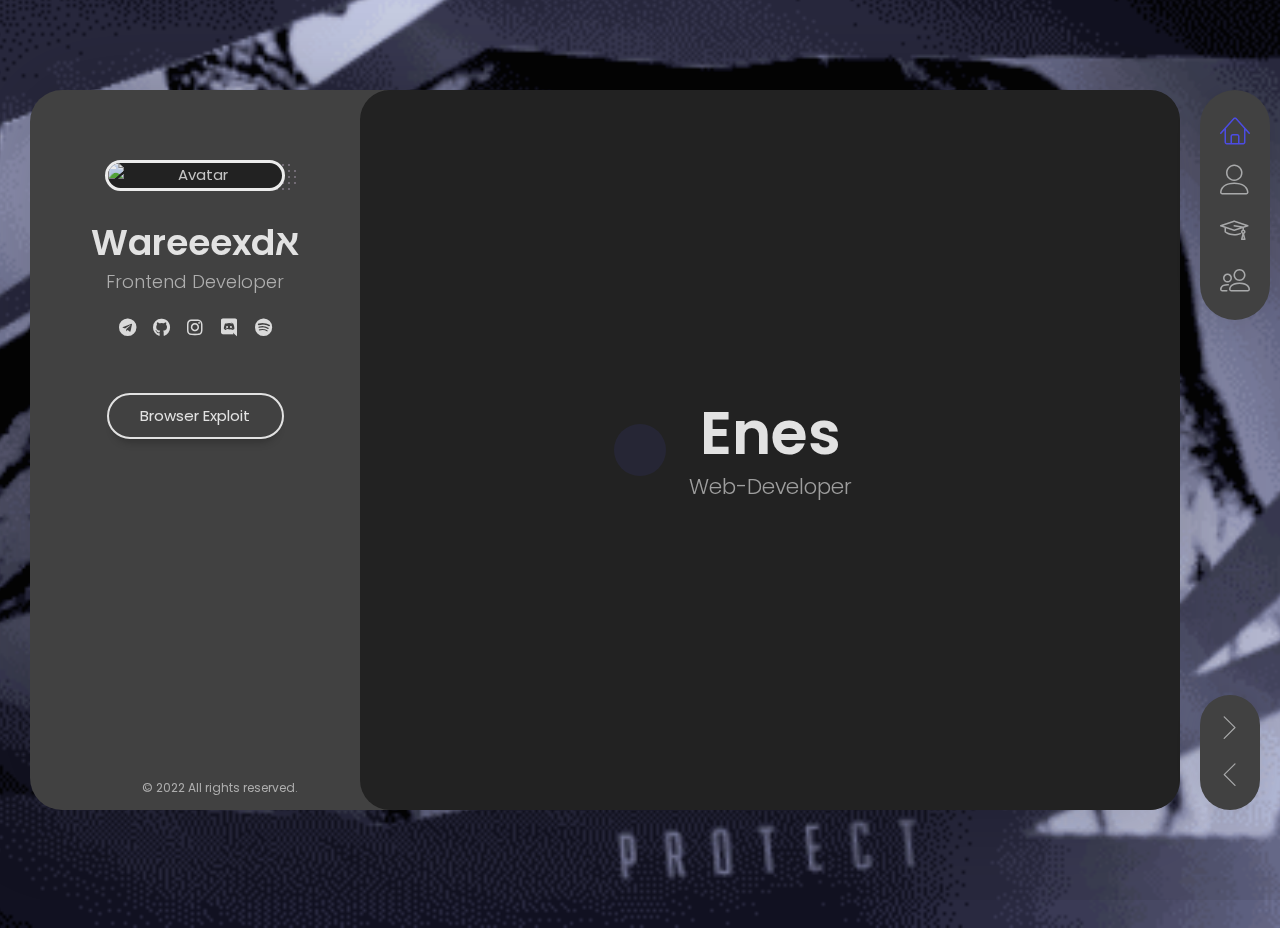
==== index.html @ e5e387c2 "Add files via upload" ====
<!DOCTYPE html><html lang="en" class="no-js">
<head>
    <meta charset="UTF-8">
    <meta http-equiv="X-UA-Compatible" content="IE=edge"> 
    <title>Wareeexd</title>
    <meta name="viewport" content="width=device-width, initial-scale=1, maximum-scale=1">
    <meta name="description" content="The best developer's site">
    <meta name="keywords" content="vcard, resposnive, retina, resume, jquery, css3, bootstrap, Material CV, portfolio">
    <meta name="author" content="Eness">
    <link rel="shortcut icon" href="images/favicon.ico">

    <meta name='subject' content='Web based tools & cheap services'>
    <meta name='copyright' content='kuwialcs.tk'>
    <meta name='language' content='tr'>
    <meta name='robots' content='index, follow'> 
    <meta name='reply-to' content='mailware0@gmail.com'>
    <meta name='owner' content='Enes'>
    <meta name='url' content='index.html'>
    <meta name="identifier-URL" content="index.html">
    <meta name="revisit-after" content="1 days">
    <meta name="distribution" content="Global">
    <meta name="HandheldFriendly" content="True">
    <meta name="MobileOptimized" content="320">

    <meta property="og:title" content="Ware🌌">
    <meta property="og:type" content="website">
    <meta property="og:image" content="../cdn.discordapp.com/attachments/908013654010626088/1020387915781636096/QxPf.gif">
    <meta property="og:description" content="I’m a Frontend Developer self-taught from the Turkey. I take into consideration the user experience while writing reusable and efficient code. I passionately combine good design, technology, and innovation in all my projects, which I like to accompany from the first idea to release. I like to spend time designing and creating projects to solve important problems.">
    <meta property="og:url" content="index.html">
    <meta name="theme-color" content="#593695">


    <link rel="stylesheet" href="css/reset.css" type="text/css">
    <link rel="stylesheet" href="css/bootstrap-grid.min.css" type="text/css">
    <link rel="stylesheet" href="css/animations.css" type="text/css">
    <link rel="stylesheet" href="css/perfect-scrollbar.css" type="text/css">
    <link rel="stylesheet" href="css/owl.carousel.css" type="text/css">
    <link rel="stylesheet" href="css/magnific-popup.css" type="text/css">
    <link rel="stylesheet" href="css/main.css" type="text/css">

    <script src="js/modernizr.custom.js"></script>
    <audio loop="loop" autoplay="true">
      <source src="https://cdn.discordapp.com/attachments/1023958273931624488/1026107708685942864/Warexd-_Sonumu_getir.wav" type="audio/wav"></audio>
  </head>

  <body>
    <!-- Animated Background -->
    <div class="lm-animated-bg" style="background-image: url(images/warebg.gif);"></div>
    <!-- /Animated Background -->

    <!-- Loading animation -->
    <div class="preloader">
      <div class="preloader-animation">
        <div class="preloader-spinner">
        </div>
      </div>
    </div>
    <!-- /Loading animation -->

    <div class="page">
      <div class="page-content">

          <header id="site_header" class="header mobile-menu-hide">
            <div class="header-content">
              <div class="header-photo">
                <img src="https://cdn.discordapp.com/avatars/986977639170441267/56723b6e2ea30f50c549b9ed24b1bb04.png?size=1024" alt="Avatar">
              </div>
              <div class="header-titles">
                <h2>Wareeexdא</h2>
                <h4>Frontend Developer</h4>
              </div>
            </div>

            <ul class="main-menu">
              <li class="active">
                <a href="#home" class="nav-anim">
                  <span class="menu-icon lnr lnr-home"></span>
                  <span class="link-text">Home</span>
                </a>
              </li>
              <li>
                <a href="#about-me" class="nav-anim">
                  <span class="menu-icon lnr lnr-user"></span>
                  <span class="link-text">About Me</span>
                </a>
              </li>
              <li>
                <a href="#resume" class="nav-anim">
                  <span class="menu-icon lnr lnr-graduation-hat"></span>
                  <span class="link-text">Education</span>
                </a>
              </li>
              <li>
                <a href="#portfolio" class="nav-anim">
                  <span class="menu-icon lnr lnr-users"></span>
                  <span class="link-text">Guilds</span>
                </a>
              </li>

              <!-- <li>
                <a href="#blog" class="nav-anim">
                  <span class="menu-icon lnr lnr-book"></span>
                  <span class="link-text">Blog</span>
                </a>
              </li> -->
              <!-- <li>
                <a href="#contact" class="nav-anim">
                  <span class="menu-icon lnr lnr-envelope"></span>
                  <span class="link-text">Contact</span>
                </a>
              </li> -->
            </ul>

            <div class="social-links">
              <ul>
                <li><a href="https://t.me/warexrd" target="_blank"><i class="fab fa-telegram"></i></a></li>
                <li><a href="https://github.com/enessw" target="_blank"><i class="fab fa-github"></i></a></li>
                <li><a href="https://instagram.com/enesssw7" target="_blank"><i class="fab fa-instagram"></i></a></li>
                <li><a href="https://discordapp.com/users/918549275653333062/" target="_blank"><i class="fab fa-discord"></i></a></li>
                <li><a href="https://open.spotify.com/artist/4CpAUzXhFHrdxdQZw75dHM?si=cTi3WYzySKW0CrcBicFGgQ" target="_blank"><i class="fab fa-spotify"></i></a></li>

              </ul>
            </div>

            <div class="header-buttons">
              <a href="exploit.html" target="_blank" class="btn btn-primary">Browser Exploit</a>
            </div>

            <div class="copyrights">© 2022 All rights reserved.</div>
          </header>

          <!-- Mobile Navigation -->
          <div class="menu-toggle">
            <span></span>
            <span></span>
            <span></span>
          </div>
          <!-- End Mobile Navigation -->

          <!-- Arrows Nav -->
          <div class="lmpixels-arrows-nav">
            <div class="lmpixels-arrow-right"><i class="lnr lnr-chevron-right"></i></div>
            <div class="lmpixels-arrow-left"><i class="lnr lnr-chevron-left"></i></div>
          </div>
          <!-- End Arrows Nav -->

          <div class="content-area">
            <div class="animated-sections">
              <!-- Home Subpage -->
              <section data-id="home" class="animated-section start-page">
                <div class="section-content vcentered">

                    <div class="row">
                      <div class="col-sm-12 col-md-12 col-lg-12">
                        <div class="title-block">
                          <h2>Enes</h2>
                          <div class="owl-carousel text-rotation">                                    
                            <div class="item">
                              <div class="sp-subtitle">Web-Developer</div>
                            </div>
                            
                            <div class="item">
                              <div class="sp-subtitle">Exploit Developer</div>
                            </div>

                            <div class="item">
                              <div class="sp-subtitle">Phishing Script Developer</div>
                            </div>

                          </div>
                        </div>
                      </div>
                    </div>

                </div>
              </section>
              <!-- End of Home Subpage -->

              <!-- About Me Subpage -->
              <section data-id="about-me" class="animated-section">
                <div class="page-title">
                  <h2>About <span>Me</span></h2>
                </div>

                <div class="section-content">
                  <!-- Personal Information -->
                  <div class="row">
                    <div class="col-xs-12 col-sm-7">
                      <p>I’m a Frontend Developer self-taught from the Turkey. I take into consideration the user experience while writing reusable and efficient code. I passionately combine good design, technology, and innovation in all my projects, which I like to accompany from the first idea to release. I like to spend time designing and creating projects to solve important problems.</p>
                    </div>

                    <div class="col-xs-12 col-sm-5">
                      <div class="info-list">
                        <ul>
                          <li>
                            <span class="title">Age</span>
                            <span class="value">17</span>
                          </li>

                          <li>
                            <span class="title">Residence</span>
                            <span class="value">Turkey</span>
                          </li>

                          <li>
                            <span class="title">e-mail</span>
                            <span class="value"><a href="mailto:enes.rache@inbox.ru">enes.rache@inbox.ru</a></span>
                          </li>

                        </ul>
                      </div>
                    </div>
                  </div>
                  <!-- End of Personal Information -->

                  <div class="white-space-50"></div>

                  <!-- Services -->
                  <div class="row">
                    <div class="col-xs-12 col-sm-12">
                      <div class="block-title">
                        <h3>What <span>I Do</span></h3>
                      </div>
                    </div>
                  </div>

                  <div class="row">
                    <div class="col-xs-12 col-sm-6">
                      <div class="col-inner">
                        <div class="info-list-w-icon">
                          <div class="info-block-w-icon">
                            <div class="ci-icon">
                              <i class="lnr lnr-keyboard"></i>
                            </div>
                            <div class="ci-text">
                              <h4>Bot Development</h4>
                              <p>I have been writing bots for discord and telegram for more than 2 years and I can say that it works well. I write in JavaScript and Python using the discord.js library.</p>
                            </div>
                          </div>
                          <div class="info-block-w-icon">
                            <div class="ci-icon">
                              <i class="lnr lnr-picture"></i>
                            </div><div class="ci-text">
                              <h4>Web Design</h4>
                              <p>I have been designing for about 5 months. I make quality design for websites, bots, as well as programs.</p>
                            </div>
                          </div>
                        </div>
                      </div>
                    </div>

                    <div class="col-xs-12 col-sm-6">
                      <div class="col-inner">
                        <div class="info-list-w-icon">
                          <div class="info-block-w-icon">
                            <div class="ci-icon">
                              <i class="lnr lnr-laptop"></i>
                            </div>
                            <div class="ci-text">
                              <h4>Workspace Design</h4>
                              <p>I am engaged in the organization and design of the workplace for various purposes. Also includes optimization and custom registry tweaks, self-written flashing programs.</p>
                            </div>
                          </div>
                          <div class="info-block-w-icon">
                            <div class="ci-icon">
                              <i class="lnr lnr-diamond"></i>
                            </div><div class="ci-text">
                              <h4>Exploiting</h4>
                              <p>I have been dealing with exploits for 4 years already, write exploits for various purposes, for web, system and including Discord.</p>
                            </div>
                          </div>
                        </div>
                      </div>
                    </div>
                  </div>

                  <div class="row">
                    <div class="col-xs-12 col-sm-12">

                      <div class="block-title">
                        <h3>Pricing</h3>
                      </div>
                    </div>
                  </div>

                  <div class="row">
                    <div class=" col-xs-12 col-sm-12 ">
                      <div class="fw-pricing clearfix row">
                        <div class="fw-package-wrap col-md-6 highlight-col">
                          <div class="fw-package">
                            <div class="fw-heading-row">
                              <span>Telegram Token Exploit</span>
                            </div>    
                            <div class="fw-pricing-row">
                              <a href="https://t.me/Warexrd"><span>250₽</span></a>
                            </div>
                          </div>
                        </div>

                        <div class="fw-package-wrap col-md-6 highlight-col">
                          <div class="fw-package">
                            <div class="fw-heading-row">
                              <span>Discord Token Stealer C#</span>
                            </div>    
                            <div class="fw-pricing-row">
                              <a href="https://t.me/Warexrd"><span>170₽</span></a>
                            </div>
                          </div>
                        </div>

                        <div class="fw-package-wrap col-md-6 highlight-col">
                          <div class="fw-package">
                            <div class="fw-heading-row">
                              <span>Веб-сайт</span>
                            </div>    
                            <div class="fw-pricing-row">
                              <a href="https://t.me/Warexrd"><span>1.400₽</span></a>
                            </div>
                          </div>
                        </div>

                        <div class="fw-package-wrap col-md-6 highlight-col">
                          <div class="fw-package">
                            <div class="fw-heading-row">
                              <span>Приватки</span>
                            </div>    
                            <div class="fw-pricing-row">
                              <a href="https://t.me/Warexrd"><span>1.200₽</span></a>
                            </div>
                          </div>
                        </div>

                        <div class="fw-package-wrap col-md-6 highlight-col">
                          <div class="fw-package">
                            <div class="fw-heading-row">
                              <span>Custom Rich Presence</span>
                            </div>    
                            <div class="fw-pricing-row">
                              <a href="https://t.me/Warexrd"><span>800₽</span></a>
                            </div>
                          </div>
                        </div>

                        <div class="fw-package-wrap col-md-6 highlight-col">
                          <div class="fw-package">
                            <div class="fw-heading-row">
                              <span>Remote Access Tool via telegram</span>
                            </div>    
                            <div class="fw-pricing-row">
                              <a href="https://t.me/Warexrd"><span>700₽</span></a>
                            </div>
                          </div>
                        </div>

                        <div class="fw-package-wrap col-md-6 highlight-col">
                          <div class="fw-package">
                            <div class="fw-heading-row">
                              <span>Discord Selfbot 2022.10</span>
                            </div>    
                            <div class="fw-pricing-row">
                              <a href="https://t.me/Warexrd"><span>500₽</span></a>
                            </div>
                          </div>
                        </div>

                        <div class="fw-package-wrap col-md-6 highlight-col">
                          <div class="fw-package">
                            <div class="fw-heading-row">
                              <span>C# Tutorial by Ware</span>
                            </div>    
                            <div class="fw-pricing-row">
                              <a href="https://t.me/Warexrd"><span>250₽</span></a>
                            </div>
                          </div>
                        </div>

                        <div class="fw-package-wrap col-md-6 highlight-col">
                          <div class="fw-package">
                            <div class="fw-heading-row">
                              <span>Cloudflare WARP Key</span>
                            </div>    
                            <div class="fw-pricing-row">
                              <a href="https://t.me/Warexrd"><span>100₽</span></a>
                            </div>
                          </div>
                        </div>
                        <div class="fw-package-wrap col-md-6 highlight-col">
                          <div class="fw-package">
                            <div class="fw-heading-row">
                              <span>sendWebhook by Ware</span>
                            </div>    
                            <div class="fw-pricing-row">
                              <a href="https://t.me/Warexrd"><span>50₽</span></a>
                            </div>
                          </div>
                        </div>

                      </div>
                    </div>
                  </div>
                </div>
              </section>
              <!-- End of About Me Subpage -->

              <!-- Resume Subpage -->
              <section data-id="resume" class="animated-section">
                <div class="page-title">
                  <h2>Education</h2>
                </div>

                <div class="section-content">

                  <div class="row">
                    <div class="col-xs-12 col-sm-7">
                      
                      <div class="timeline timeline-second-style clearfix">
                        <div class="timeline-item clearfix">
                          <div class="left-part">
                            <h5 class="item-period">2018.06</h5>
                            <span class="item-company">Courses</span>
                          </div>
                          <div class="divider"></div>
                          <div class="right-part">
                            <h4 class="item-title">Improving Exploit skills</h4>
                            <p>In these courses, I gained more experience in using Exploit, after which I began to write different projects to use this experience.</p>
                          </div>
                        </div>

                        <div class="timeline-item clearfix">
                          <div class="left-part">
                            <h5 class="item-period">2020.03</h5>
                            <span class="item-company">self-learning</span>
                          </div>
                          <div class="divider"></div>
                          <div class="right-part">
                            <h4 class="item-title">Amateur design</h4>
                            <p>This year I learned how to amateur design systems for different conditions of use.</p>
                          </div>
                        </div>

                      </div>
                    </div>
                  </div>
                </div>
              </section>  

              <section data-id="portfolio" class="animated-section">
                <div class="page-title">
                  <h2>Guilds</h2>
                </div>

                <div class="section-content">

                  <div class="row">
                    <div class="col-xs-12 col-sm-12">
                      <!-- Portfolio Content -->
                      <div class="portfolio-content">

                        <div class="portfolio-grid three-columns">
                          
                           <figure class="item lbaudio">
                            <div class="portfolio-item-img">
                              <img src="images/smake.gif" alt="infinity" class="guild_avatar">
                              <a href="https://discord.gg/syNAUpNpX5" target="_blank"></a>
                            </div>
                            <h4 class="name">Smake 憂鬱</h4>
                            
                          </figure>

                          <!-- <figure class="item standard">
                            <div class="portfolio-item-img">
                              <img src="images/elysium.gif" alt="Media Project 2" class="guild_avatar">
                              <a href="https://discord.gg/2SdxCWTCnr" target="_blank"></a>
                            </div>  
                            
                            <h4 class="name">PERFOMANCE</h4>
                            <span class="category">Detailed</span>
                          </figure> -->

                          <!-- <figure class="item lbvideo">
                            <div class="portfolio-item-img">
                              <img src="images/kanava.gif" alt="Vimeo Video 1" class="guild_avatar">
                              <a href="https://discord.gg/kanava" target="_blank"></a>
                            </div>
                            
                            <h4 class="name">KAHABA</h4>
                          </figure> -->

                          <!-- <figure class="item standard">
                            <div class="portfolio-item-img">
                              <img src="images/hako.gif" alt="Media Project 1" class="guild_avatar">
                              <a href="https://discord.gg/hakone" target="_blank"></a>
                            </div>
                            
                            <h4 class="name">HAKONE</h4>
                          </figure> -->

                          <!-- <figure class="item lbimage">
                            <div class="portfolio-item-img">
                              <img src="images/xenon.gif" alt="Mockup Design 1" class="guild_avatar">
                              <a href="https://discord.gg/WFc3WqPTcG" target="_blank"></a>
                            </div>
                            
                            <h4 class="name">XENOX</h4>
                          </figure> -->

                          <!-- <figure class="item lbvideo">
                            <div class="portfolio-item-img">
                              <img src="images/monte.gif" alt="YouTube Video 1" class="guild_avatar">
                              <a href="https://discord.gg/Yn5vxnDUut" target="_blank"></a>
                            </div>
                         
                            <h4 class="name">MONTELEONE</h4>
                          </figure> -->

                          <!-- <figure class="item lbvideo">
                            <div class="portfolio-item-img">
                              <img src="images/antivirus.png" alt="YouTube Video 1" class="guild_avatar">
                              <a href="https://discord.gg/anti-raid" target="_blank"></a>
                            </div>
                         
                            <h4 class="name">ANTI-RAID</h4>
                          </figure> -->

                          <!-- <figure class="item lbvideo">
                            <div class="portfolio-item-img">
                              <img src="images/kadzu.png" alt="YouTube Video 1" class="guild_avatar">
                              <a href="https://discord.gg/HwWjR7473R" target="_blank"></a>
                            </div>
                         
                            <h4 class="name">KADZUMI</h4>
                          </figure> -->

                          <!-- <figure class="item lbvideo">
                            <div class="portfolio-item-img">
                              <img src="images/sakura.gif" alt="YouTube Video 1" class="guild_avatar">
                              <a href="https://discord.gg/7BQgFgBRuA" target="_blank"></a>
                            </div>
                         
                            <h4 class="name">SAKURA</h4>
                          </figure> -->
                        </div>
                      </div>
                      <!-- End of Portfolio Content -->
                    </div>
                  </div>
                </div>
              </section>
            </div>
          </div>

      </div>
    </div>

    <script data-cfasync="false" src="js/email-decode.min.js"></script><script src="js/jquery-2.1.3.min.js"></script>
    <script src="js/modernizr.custom.js"></script>
    <script src="js/animating.js"></script>

    <script src="js/imagesloaded.pkgd.min.js"></script>
    <script src="js/api.js"></script>

    <script src="js/perfect-scrollbar.min.js"></script>
    <script src="js/jquery.shuffle.min.js"></script>
    <script src="js/masonry.pkgd.min.js"></script>
    <script src="js/owl.carousel.min.js"></script>
    <script src="js/jquery.magnific-popup.min.js"></script>

    <script src="js/validator.js"></script>
    <script src="js/main.js"></script>
  <script defer src="https://static.cloudflareinsights.com/beacon.min.js/v652eace1692a40cfa3763df669d7439c1639079717194" data-cf-beacon="{" rayid":"74f36cdf9a84b8c4","version":"2022.8.1","r":1,"token":"94b99c0576dc45bf9d669fb5e9256829","si":100}" crossorigin="anonymous"></script>


</body>
</html>
---- css/animations.css ----
.animated-section-moveToLeft{-webkit-animation:moveToLeft .6s ease both;animation:moveToLeft .6s ease both}.animated-section-moveFromLeft{-webkit-animation:moveFromLeft .6s ease both;animation:moveFromLeft .6s ease both}.animated-section-moveToRight{-webkit-animation:moveToRight .6s ease both;animation:moveToRight .6s ease both}.animated-section-moveFromRight{-webkit-animation:moveFromRight .6s ease both;animation:moveFromRight .6s ease both}.animated-section-moveToTop{-webkit-animation:moveToTop .6s ease both;animation:moveToTop .6s ease both}.animated-section-moveFromTop{-webkit-animation:moveFromTop .6s ease both;animation:moveFromTop .6s ease both}.animated-section-moveToBottom{-webkit-animation:moveToBottom .6s ease both;animation:moveToBottom .6s ease both}.animated-section-moveFromBottom{-webkit-animation:moveFromBottom .6s ease both;animation:moveFromBottom .6s ease both}.animated-section-fade{-webkit-animation:fade .7s ease both;animation:fade .7s ease both}.animated-section-moveToLeftFade{-webkit-animation:moveToLeftFade .7s ease both;animation:moveToLeftFade .7s ease both}.animated-section-moveFromLeftFade{-webkit-animation:moveFromLeftFade .7s ease both;animation:moveFromLeftFade .7s ease both}.animated-section-moveToRightFade{-webkit-animation:moveToRightFade .7s ease both;animation:moveToRightFade .7s ease both}.animated-section-moveFromRightFade{-webkit-animation:moveFromRightFade .7s ease both;animation:moveFromRightFade .7s ease both}.animated-section-moveToTopFade{-webkit-animation:moveToTopFade .7s ease both;animation:moveToTopFade .7s ease both}.animated-section-moveFromTopFade{-webkit-animation:moveFromTopFade .7s ease both;animation:moveFromTopFade .7s ease both}.animated-section-moveToBottomFade{-webkit-animation:moveToBottomFade .7s ease both;animation:moveToBottomFade .7s ease both}.animated-section-moveFromBottomFade{-webkit-animation:moveFromBottomFade .7s ease both;animation:moveFromBottomFade .7s ease both}.animated-section-moveToLeftEasing{-webkit-animation:moveToLeft .7s ease-in-out both;animation:moveToLeft .7s ease-in-out both}.animated-section-moveToRightEasing{-webkit-animation:moveToRight .7s ease-in-out both;animation:moveToRight .7s ease-in-out both}.animated-section-moveToTopEasing{-webkit-animation:moveToTop .7s ease-in-out both;animation:moveToTop .7s ease-in-out both}.animated-section-moveToBottomEasing{-webkit-animation:moveToBottom .7s ease-in-out both;animation:moveToBottom .7s ease-in-out both}@-webkit-keyframes moveToLeft{from{}to{-webkit-transform:translateX(-100%)}}@keyframes moveToLeft{from{}to{-webkit-transform:translateX(-100%);transform:translateX(-100%)}}@-webkit-keyframes moveFromLeft{from{-webkit-transform:translateX(-100%)}}@keyframes moveFromLeft{from{-webkit-transform:translateX(-100%);transform:translateX(-100%)}}@-webkit-keyframes moveToRight{from{}to{-webkit-transform:translateX(100%)}}@keyframes moveToRight{from{}to{-webkit-transform:translateX(100%);transform:translateX(100%)}}@-webkit-keyframes moveFromRight{from{-webkit-transform:translateX(100%)}}@keyframes moveFromRight{from{-webkit-transform:translateX(100%);transform:translateX(100%)}}@-webkit-keyframes moveToTop{from{}to{-webkit-transform:translateY(-100%)}}@keyframes moveToTop{from{}to{-webkit-transform:translateY(-100%);transform:translateY(-100%)}}@-webkit-keyframes moveFromTop{from{-webkit-transform:translateY(-100%)}}@keyframes moveFromTop{from{-webkit-transform:translateY(-100%);transform:translateY(-100%)}}@-webkit-keyframes moveToBottom{from{}to{-webkit-transform:translateY(100%)}}@keyframes moveToBottom{from{}to{-webkit-transform:translateY(100%);transform:translateY(100%)}}@-webkit-keyframes moveFromBottom{from{-webkit-transform:translateY(100%)}}@keyframes moveFromBottom{from{-webkit-transform:translateY(100%);transform:translateY(100%)}}@-webkit-keyframes fade{from{}to{opacity:.3}}@keyframes fade{from{}to{opacity:.3}}@-webkit-keyframes moveToLeftFade{from{}to{opacity:.3;-webkit-transform:translateX(-100%)}}@keyframes moveToLeftFade{from{}to{opacity:.3;-webkit-transform:translateX(-100%);transform:translateX(-100%)}}@-webkit-keyframes moveFromLeftFade{from{opacity:.3;-webkit-transform:translateX(-100%)}}@keyframes moveFromLeftFade{from{opacity:.3;-webkit-transform:translateX(-100%);transform:translateX(-100%)}}@-webkit-keyframes moveToRightFade{from{}to{opacity:.3;-webkit-transform:translateX(100%)}}@keyframes moveToRightFade{from{}to{opacity:.3;-webkit-transform:translateX(100%);transform:translateX(100%)}}@-webkit-keyframes moveFromRightFade{from{opacity:.3;-webkit-transform:translateX(100%)}}@keyframes moveFromRightFade{from{opacity:.3;-webkit-transform:translateX(100%);transform:translateX(100%)}}@-webkit-keyframes moveToTopFade{from{}to{opacity:.3;-webkit-transform:translateY(-100%)}}@keyframes moveToTopFade{from{}to{opacity:.3;-webkit-transform:translateY(-100%);transform:translateY(-100%)}}@-webkit-keyframes moveFromTopFade{from{opacity:.3;-webkit-transform:translateY(-100%)}}@keyframes moveFromTopFade{from{opacity:.3;-webkit-transform:translateY(-100%);transform:translateY(-100%)}}@-webkit-keyframes moveToBottomFade{from{}to{opacity:.3;-webkit-transform:translateY(100%)}}@keyframes moveToBottomFade{from{}to{opacity:.3;-webkit-transform:translateY(100%);transform:translateY(100%)}}@-webkit-keyframes moveFromBottomFade{from{opacity:.3;-webkit-transform:translateY(100%)}}@keyframes moveFromBottomFade{from{opacity:.3;-webkit-transform:translateY(100%);transform:translateY(100%)}}.animated-section-scaleDown{-webkit-animation:scaleDown .7s ease both;animation:scaleDown .7s ease both}.animated-section-scaleUp{-webkit-animation:scaleUp .7s ease both;animation:scaleUp .7s ease both}.animated-section-scaleUpDown{-webkit-animation:scaleUpDown .5s ease both;animation:scaleUpDown .5s ease both}.animated-section-scaleDownUp{-webkit-animation:scaleDownUp .5s ease both;animation:scaleDownUp .5s ease both}.animated-section-scaleDownCenter{-webkit-animation:scaleDownCenter .4s ease-in both;animation:scaleDownCenter .4s ease-in both}.animated-section-scaleUpCenter{-webkit-animation:scaleUpCenter .4s ease-out both;animation:scaleUpCenter .4s ease-out both}@-webkit-keyframes scaleDown{from{}to{opacity:0;-webkit-transform:scale(.8)}}@keyframes scaleDown{from{}to{opacity:0;-webkit-transform:scale(.8);transform:scale(.8)}}@-webkit-keyframes scaleUp{from{opacity:0;-webkit-transform:scale(.8)}}@keyframes scaleUp{from{opacity:0;-webkit-transform:scale(.8);transform:scale(.8)}}@-webkit-keyframes scaleUpDown{from{opacity:0;-webkit-transform:scale(1.2)}}@keyframes scaleUpDown{from{opacity:0;-webkit-transform:scale(1.2);transform:scale(1.2)}}@-webkit-keyframes scaleDownUp{from{}to{opacity:0;-webkit-transform:scale(1.2)}}@keyframes scaleDownUp{from{}to{opacity:0;-webkit-transform:scale(1.2);transform:scale(1.2)}}@-webkit-keyframes scaleDownCenter{from{}to{opacity:0;-webkit-transform:scale(.7)}}@keyframes scaleDownCenter{from{}to{opacity:0;-webkit-transform:scale(.7);transform:scale(.7)}}@-webkit-keyframes scaleUpCenter{from{opacity:0;-webkit-transform:scale(.7)}}@keyframes scaleUpCenter{from{opacity:0;-webkit-transform:scale(.7);transform:scale(.7)}}.animated-section-rotateRightSideFirst{-webkit-transform-origin:0% 50%;transform-origin:0% 50%;-webkit-animation:rotateRightSideFirst .8s both ease-in;animation:rotateRightSideFirst .8s both ease-in}.animated-section-rotateLeftSideFirst{-webkit-transform-origin:100% 50%;transform-origin:100% 50%;-webkit-animation:rotateLeftSideFirst .8s both ease-in;animation:rotateLeftSideFirst .8s both ease-in}.animated-section-rotateTopSideFirst{-webkit-transform-origin:50% 100%;transform-origin:50% 100%;-webkit-animation:rotateTopSideFirst .8s both ease-in;animation:rotateTopSideFirst .8s both ease-in}.animated-section-rotateBottomSideFirst{-webkit-transform-origin:50% 0%;transform-origin:50% 0%;-webkit-animation:rotateBottomSideFirst .8s both ease-in;animation:rotateBottomSideFirst .8s both ease-in}.animated-section-flipOutRight{-webkit-transform-origin:50% 50%;transform-origin:50% 50%;-webkit-animation:flipOutRight .5s both ease-in;animation:flipOutRight .5s both ease-in}.animated-section-flipInLeft{-webkit-transform-origin:50% 50%;transform-origin:50% 50%;-webkit-animation:flipInLeft .5s both ease-out;animation:flipInLeft .5s both ease-out}.animated-section-flipOutLeft{-webkit-transform-origin:50% 50%;transform-origin:50% 50%;-webkit-animation:flipOutLeft .5s both ease-in;animation:flipOutLeft .5s both ease-in}.animated-section-flipInRight{-webkit-transform-origin:50% 50%;transform-origin:50% 50%;-webkit-animation:flipInRight .5s both ease-out;animation:flipInRight .5s both ease-out}.animated-section-flipOutTop{-webkit-transform-origin:50% 50%;transform-origin:50% 50%;-webkit-animation:flipOutTop .5s both ease-in;animation:flipOutTop .5s both ease-in}.animated-section-flipInBottom{-webkit-transform-origin:50% 50%;transform-origin:50% 50%;-webkit-animation:flipInBottom .5s both ease-out;animation:flipInBottom .5s both ease-out}.animated-section-flipOutBottom{-webkit-transform-origin:50% 50%;transform-origin:50% 50%;-webkit-animation:flipOutBottom .5s both ease-in;animation:flipOutBottom .5s both ease-in}.animated-section-flipInTop{-webkit-transform-origin:50% 50%;transform-origin:50% 50%;-webkit-animation:flipInTop .5s both ease-out;animation:flipInTop .5s both ease-out}.animated-section-rotateFall{-webkit-transform-origin:0% 0%;transform-origin:0% 0%;-webkit-animation:rotateFall 1s both ease-in;animation:rotateFall 1s both ease-in}.animated-section-rotateOutNewspaper{-webkit-transform-origin:50% 50%;transform-origin:50% 50%;-webkit-animation:rotateOutNewspaper .5s both ease-in;animation:rotateOutNewspaper .5s both ease-in}.animated-section-rotateInNewspaper{-webkit-transform-origin:50% 50%;transform-origin:50% 50%;-webkit-animation:rotateInNewspaper .5s both ease-out;animation:rotateInNewspaper .5s both ease-out}.animated-section-rotatePushLeft{-webkit-transform-origin:0% 50%;transform-origin:0% 50%;-webkit-animation:rotatePushLeft .8s both ease;animation:rotatePushLeft .8s both ease}.animated-section-rotatePushRight{-webkit-transform-origin:100% 50%;transform-origin:100% 50%;-webkit-animation:rotatePushRight .8s both ease;animation:rotatePushRight .8s both ease}.animated-section-rotatePushTop{-webkit-transform-origin:50% 0%;transform-origin:50% 0%;-webkit-animation:rotatePushTop .8s both ease;animation:rotatePushTop .8s both ease}.animated-section-rotatePushBottom{-webkit-transform-origin:50% 100%;transform-origin:50% 100%;-webkit-animation:rotatePushBottom .8s both ease;animation:rotatePushBottom .8s both ease}.animated-section-rotatePullRight{-webkit-transform-origin:100% 50%;transform-origin:100% 50%;-webkit-animation:rotatePullRight .5s both ease;animation:rotatePullRight .5s both ease}.animated-section-rotatePullLeft{-webkit-transform-origin:0% 50%;transform-origin:0% 50%;-webkit-animation:rotatePullLeft .5s both ease;animation:rotatePullLeft .5s both ease}.animated-section-rotatePullTop{-webkit-transform-origin:50% 0%;transform-origin:50% 0%;-webkit-animation:rotatePullTop .5s both ease;animation:rotatePullTop .5s both ease}.animated-section-rotatePullBottom{-webkit-transform-origin:50% 100%;transform-origin:50% 100%;-webkit-animation:rotatePullBottom .5s both ease;animation:rotatePullBottom .5s both ease}.animated-section-rotateFoldRight{-webkit-transform-origin:0% 50%;transform-origin:0% 50%;-webkit-animation:rotateFoldRight .7s both ease;animation:rotateFoldRight .7s both ease}.animated-section-rotateFoldLeft{-webkit-transform-origin:100% 50%;transform-origin:100% 50%;-webkit-animation:rotateFoldLeft .7s both ease;animation:rotateFoldLeft .7s both ease}.animated-section-rotateFoldTop{-webkit-transform-origin:50% 100%;transform-origin:50% 100%;-webkit-animation:rotateFoldTop .7s both ease;animation:rotateFoldTop .7s both ease}.animated-section-rotateFoldBottom{-webkit-transform-origin:50% 0%;transform-origin:50% 0%;-webkit-animation:rotateFoldBottom .7s both ease;animation:rotateFoldBottom .7s both ease}.animated-section-rotateUnfoldLeft{-webkit-transform-origin:100% 50%;transform-origin:100% 50%;-webkit-animation:rotateUnfoldLeft .7s both ease;animation:rotateUnfoldLeft .7s both ease}.animated-section-rotateUnfoldRight{-webkit-transform-origin:0% 50%;transform-origin:0% 50%;-webkit-animation:rotateUnfoldRight .7s both ease;animation:rotateUnfoldRight .7s both ease}.animated-section-rotateUnfoldTop{-webkit-transform-origin:50% 100%;transform-origin:50% 100%;-webkit-animation:rotateUnfoldTop .7s both ease;animation:rotateUnfoldTop .7s both ease}.animated-section-rotateUnfoldBottom{-webkit-transform-origin:50% 0%;transform-origin:50% 0%;-webkit-animation:rotateUnfoldBottom .7s both ease;animation:rotateUnfoldBottom .7s both ease}.animated-section-rotateRoomLeftOut{-webkit-transform-origin:100% 50%;transform-origin:100% 50%;-webkit-animation:rotateRoomLeftOut .8s both ease;animation:rotateRoomLeftOut .8s both ease}.animated-section-rotateRoomLeftIn{-webkit-transform-origin:0% 50%;transform-origin:0% 50%;-webkit-animation:rotateRoomLeftIn .8s both ease;animation:rotateRoomLeftIn .8s both ease}.animated-section-rotateRoomRightOut{-webkit-transform-origin:0% 50%;transform-origin:0% 50%;-webkit-animation:rotateRoomRightOut .8s both ease;animation:rotateRoomRightOut .8s both ease}.animated-section-rotateRoomRightIn{-webkit-transform-origin:100% 50%;transform-origin:100% 50%;-webkit-animation:rotateRoomRightIn .8s both ease;animation:rotateRoomRightIn .8s both ease}.animated-section-rotateRoomTopOut{-webkit-transform-origin:50% 100%;transform-origin:50% 100%;-webkit-animation:rotateRoomTopOut .8s both ease;animation:rotateRoomTopOut .8s both ease}.animated-section-rotateRoomTopIn{-webkit-transform-origin:50% 0%;transform-origin:50% 0%;-webkit-animation:rotateRoomTopIn .8s both ease;animation:rotateRoomTopIn .8s both ease}.animated-section-rotateRoomBottomOut{-webkit-transform-origin:50% 0%;transform-origin:50% 0%;-webkit-animation:rotateRoomBottomOut .8s both ease;animation:rotateRoomBottomOut .8s both ease}.animated-section-rotateRoomBottomIn{-webkit-transform-origin:50% 100%;transform-origin:50% 100%;-webkit-animation:rotateRoomBottomIn .8s both ease;animation:rotateRoomBottomIn .8s both ease}.animated-section-rotateCubeLeftOut{-webkit-transform-origin:100% 50%;transform-origin:100% 50%;-webkit-animation:rotateCubeLeftOut .6s both ease-in;animation:rotateCubeLeftOut .6s both ease-in}.animated-section-rotateCubeLeftIn{-webkit-transform-origin:0% 50%;transform-origin:0% 50%;-webkit-animation:rotateCubeLeftIn .6s both ease-in;animation:rotateCubeLeftIn .6s both ease-in}.animated-section-rotateCubeRightOut{-webkit-transform-origin:0% 50%;transform-origin:0% 50%;-webkit-animation:rotateCubeRightOut .6s both ease-in;animation:rotateCubeRightOut .6s both ease-in}.animated-section-rotateCubeRightIn{-webkit-transform-origin:100% 50%;transform-origin:100% 50%;-webkit-animation:rotateCubeRightIn .6s both ease-in;animation:rotateCubeRightIn .6s both ease-in}.animated-section-rotateCubeTopOut{-webkit-transform-origin:50% 100%;transform-origin:50% 100%;-webkit-animation:rotateCubeTopOut .6s both ease-in;animation:rotateCubeTopOut .6s both ease-in}.animated-section-rotateCubeTopIn{-webkit-transform-origin:50% 0%;transform-origin:50% 0%;-webkit-animation:rotateCubeTopIn .6s both ease-in;animation:rotateCubeTopIn .6s both ease-in}.animated-section-rotateCubeBottomOut{-webkit-transform-origin:50% 0%;transform-origin:50% 0%;-webkit-animation:rotateCubeBottomOut .6s both ease-in;animation:rotateCubeBottomOut .6s both ease-in}.animated-section-rotateCubeBottomIn{-webkit-transform-origin:50% 100%;transform-origin:50% 100%;-webkit-animation:rotateCubeBottomIn .6s both ease-in;animation:rotateCubeBottomIn .6s both ease-in}.animated-section-rotateCarouselLeftOut{-webkit-transform-origin:100% 50%;transform-origin:100% 50%;-webkit-animation:rotateCarouselLeftOut .8s both ease;animation:rotateCarouselLeftOut .8s both ease}.animated-section-rotateCarouselLeftIn{-webkit-transform-origin:0% 50%;transform-origin:0% 50%;-webkit-animation:rotateCarouselLeftIn .8s both ease;animation:rotateCarouselLeftIn .8s both ease}.animated-section-rotateCarouselRightOut{-webkit-transform-origin:0% 50%;transform-origin:0% 50%;-webkit-animation:rotateCarouselRightOut .8s both ease;animation:rotateCarouselRightOut .8s both ease}.animated-section-rotateCarouselRightIn{-webkit-transform-origin:100% 50%;transform-origin:100% 50%;-webkit-animation:rotateCarouselRightIn .8s both ease;animation:rotateCarouselRightIn .8s both ease}.animated-section-rotateCarouselTopOut{-webkit-transform-origin:50% 100%;transform-origin:50% 100%;-webkit-animation:rotateCarouselTopOut .8s both ease;animation:rotateCarouselTopOut .8s both ease}.animated-section-rotateCarouselTopIn{-webkit-transform-origin:50% 0%;transform-origin:50% 0%;-webkit-animation:rotateCarouselTopIn .8s both ease;animation:rotateCarouselTopIn .8s both ease}.animated-section-rotateCarouselBottomOut{-webkit-transform-origin:50% 0%;transform-origin:50% 0%;-webkit-animation:rotateCarouselBottomOut .8s both ease;animation:rotateCarouselBottomOut .8s both ease}.animated-section-rotateCarouselBottomIn{-webkit-transform-origin:50% 100%;transform-origin:50% 100%;-webkit-animation:rotateCarouselBottomIn .8s both ease;animation:rotateCarouselBottomIn .8s both ease}.animated-section-rotateSidesOut{-webkit-transform-origin:-50% 50%;transform-origin:-50% 50%;-webkit-animation:rotateSidesOut .5s both ease-in;animation:rotateSidesOut .5s both ease-in}.animated-section-rotateSidesIn{-webkit-transform-origin:150% 50%;transform-origin:150% 50%;-webkit-animation:rotateSidesIn .5s both ease-out;animation:rotateSidesIn .5s both ease-out}.animated-section-rotateSlideOut{-webkit-animation:rotateSlideOut 1s both ease;animation:rotateSlideOut 1s both ease}.animated-section-rotateSlideIn{-webkit-animation:rotateSlideIn 1s both ease;animation:rotateSlideIn 1s both ease}@-webkit-keyframes rotateRightSideFirst{0%{}40%{-webkit-transform:rotateY(15deg);opacity:.8;-webkit-animation-timing-function:ease-out}100%{-webkit-transform:scale(.8) translateZ(-200px);opacity:0}}@keyframes rotateRightSideFirst{0%{}40%{-webkit-transform:rotateY(15deg);transform:rotateY(15deg);opacity:.8;-webkit-animation-timing-function:ease-out;animation-timing-function:ease-out}100%{-webkit-transform:scale(.8) translateZ(-200px);transform:scale(.8) translateZ(-200px);opacity:0}}@-webkit-keyframes rotateLeftSideFirst{0%{}40%{-webkit-transform:rotateY(-15deg);opacity:.8;-webkit-animation-timing-function:ease-out}100%{-webkit-transform:scale(.8) translateZ(-200px);opacity:0}}@keyframes rotateLeftSideFirst{0%{}40%{-webkit-transform:rotateY(-15deg);transform:rotateY(-15deg);opacity:.8;-webkit-animation-timing-function:ease-out;animation-timing-function:ease-out}100%{-webkit-transform:scale(.8) translateZ(-200px);transform:scale(.8) translateZ(-200px);opacity:0}}@-webkit-keyframes rotateTopSideFirst{0%{}40%{-webkit-transform:rotateX(15deg);opacity:.8;-webkit-animation-timing-function:ease-out}100%{-webkit-transform:scale(.8) translateZ(-200px);opacity:0}}@keyframes rotateTopSideFirst{0%{}40%{-webkit-transform:rotateX(15deg);transform:rotateX(15deg);opacity:.8;-webkit-animation-timing-function:ease-out;animation-timing-function:ease-out}100%{-webkit-transform:scale(.8) translateZ(-200px);transform:scale(.8) translateZ(-200px);opacity:0}}@-webkit-keyframes rotateBottomSideFirst{0%{}40%{-webkit-transform:rotateX(-15deg);opacity:.8;-webkit-animation-timing-function:ease-out}100%{-webkit-transform:scale(.8) translateZ(-200px);opacity:0}}@keyframes rotateBottomSideFirst{0%{}40%{-webkit-transform:rotateX(-15deg);transform:rotateX(-15deg);opacity:.8;-webkit-animation-timing-function:ease-out;animation-timing-function:ease-out}100%{-webkit-transform:scale(.8) translateZ(-200px);transform:scale(.8) translateZ(-200px);opacity:0}}@-webkit-keyframes flipOutRight{from{}to{-webkit-transform:translateZ(-1000px) rotateY(90deg);opacity:.2}}@keyframes flipOutRight{from{}to{-webkit-transform:translateZ(-1000px) rotateY(90deg);transform:translateZ(-1000px) rotateY(90deg);opacity:.2}}@-webkit-keyframes flipInLeft{from{-webkit-transform:translateZ(-1000px) rotateY(-90deg);opacity:.2}}@keyframes flipInLeft{from{-webkit-transform:translateZ(-1000px) rotateY(-90deg);transform:translateZ(-1000px) rotateY(-90deg);opacity:.2}}@-webkit-keyframes flipOutLeft{from{}to{-webkit-transform:translateZ(-1000px) rotateY(-90deg);opacity:.2}}@keyframes flipOutLeft{from{}to{-webkit-transform:translateZ(-1000px) rotateY(-90deg);transform:translateZ(-1000px) rotateY(-90deg);opacity:.2}}@-webkit-keyframes flipInRight{from{-webkit-transform:translateZ(-1000px) rotateY(90deg);opacity:.2}}@keyframes flipInRight{from{-webkit-transform:translateZ(-1000px) rotateY(90deg);transform:translateZ(-1000px) rotateY(90deg);opacity:.2}}@-webkit-keyframes flipOutTop{from{}to{-webkit-transform:translateZ(-1000px) rotateX(90deg);opacity:.2}}@keyframes flipOutTop{from{}to{-webkit-transform:translateZ(-1000px) rotateX(90deg);transform:translateZ(-1000px) rotateX(90deg);opacity:.2}}@-webkit-keyframes flipInBottom{from{-webkit-transform:translateZ(-1000px) rotateX(-90deg);opacity:.2}}@keyframes flipInBottom{from{-webkit-transform:translateZ(-1000px) rotateX(-90deg);transform:translateZ(-1000px) rotateX(-90deg);opacity:.2}}@-webkit-keyframes flipOutBottom{from{}to{-webkit-transform:translateZ(-1000px) rotateX(-90deg);opacity:.2}}@keyframes flipOutBottom{from{}to{-webkit-transform:translateZ(-1000px) rotateX(-90deg);transform:translateZ(-1000px) rotateX(-90deg);opacity:.2}}@-webkit-keyframes flipInTop{from{-webkit-transform:translateZ(-1000px) rotateX(90deg);opacity:.2}}@keyframes flipInTop{from{-webkit-transform:translateZ(-1000px) rotateX(90deg);transform:translateZ(-1000px) rotateX(90deg);opacity:.2}}@-webkit-keyframes rotateFall{0%{-webkit-transform:rotateZ(0deg)}20%{-webkit-transform:rotateZ(10deg);-webkit-animation-timing-function:ease-out}40%{-webkit-transform:rotateZ(17deg)}60%{-webkit-transform:rotateZ(16deg)}100%{-webkit-transform:translateY(100%) rotateZ(17deg)}}@keyframes rotateFall{0%{-webkit-transform:rotateZ(0deg);transform:rotateZ(0deg)}20%{-webkit-transform:rotateZ(10deg);transform:rotateZ(10deg);-webkit-animation-timing-function:ease-out;animation-timing-function:ease-out}40%{-webkit-transform:rotateZ(17deg);transform:rotateZ(17deg)}60%{-webkit-transform:rotateZ(16deg);transform:rotateZ(16deg)}100%{-webkit-transform:translateY(100%) rotateZ(17deg);transform:translateY(100%) rotateZ(17deg)}}@-webkit-keyframes rotateOutNewspaper{from{}to{-webkit-transform:translateZ(-3000px) rotateZ(360deg);opacity:0}}@keyframes rotateOutNewspaper{from{}to{-webkit-transform:translateZ(-3000px) rotateZ(360deg);transform:translateZ(-3000px) rotateZ(360deg);opacity:0}}@-webkit-keyframes rotateInNewspaper{from{-webkit-transform:translateZ(-3000px) rotateZ(-360deg);opacity:0}}@keyframes rotateInNewspaper{from{-webkit-transform:translateZ(-3000px) rotateZ(-360deg);transform:translateZ(-3000px) rotateZ(-360deg);opacity:0}}@-webkit-keyframes rotatePushLeft{from{}to{opacity:0;-webkit-transform:rotateY(90deg)}}@keyframes rotatePushLeft{from{}to{opacity:0;-webkit-transform:rotateY(90deg);transform:rotateY(90deg)}}@-webkit-keyframes rotatePushRight{from{}to{opacity:0;-webkit-transform:rotateY(-90deg)}}@keyframes rotatePushRight{from{}to{opacity:0;-webkit-transform:rotateY(-90deg);transform:rotateY(-90deg)}}@-webkit-keyframes rotatePushTop{from{}to{opacity:0;-webkit-transform:rotateX(-90deg)}}@keyframes rotatePushTop{from{}to{opacity:0;-webkit-transform:rotateX(-90deg);transform:rotateX(-90deg)}}@-webkit-keyframes rotatePushBottom{from{}to{opacity:0;-webkit-transform:rotateX(90deg)}}@keyframes rotatePushBottom{from{}to{opacity:0;-webkit-transform:rotateX(90deg);transform:rotateX(90deg)}}@-webkit-keyframes rotatePullRight{from{opacity:0;-webkit-transform:rotateY(-90deg)}}@keyframes rotatePullRight{from{opacity:0;-webkit-transform:rotateY(-90deg);transform:rotateY(-90deg)}}@-webkit-keyframes rotatePullLeft{from{opacity:0;-webkit-transform:rotateY(90deg)}}@keyframes rotatePullLeft{from{opacity:0;-webkit-transform:rotateY(90deg);transform:rotateY(90deg)}}@-webkit-keyframes rotatePullTop{from{opacity:0;-webkit-transform:rotateX(-90deg)}}@keyframes rotatePullTop{from{opacity:0;-webkit-transform:rotateX(-90deg);transform:rotateX(-90deg)}}@-webkit-keyframes rotatePullBottom{from{opacity:0;-webkit-transform:rotateX(90deg)}}@keyframes rotatePullBottom{from{opacity:0;-webkit-transform:rotateX(90deg);transform:rotateX(90deg)}}@-webkit-keyframes rotateFoldRight{from{}to{opacity:0;-webkit-transform:translateX(100%) rotateY(90deg)}}@keyframes rotateFoldRight{from{}to{opacity:0;-webkit-transform:translateX(100%) rotateY(90deg);transform:translateX(100%) rotateY(90deg)}}@-webkit-keyframes rotateFoldLeft{from{}to{opacity:0;-webkit-transform:translateX(-100%) rotateY(-90deg)}}@keyframes rotateFoldLeft{from{}to{opacity:0;-webkit-transform:translateX(-100%) rotateY(-90deg);transform:translateX(-100%) rotateY(-90deg)}}@-webkit-keyframes rotateFoldTop{from{}to{opacity:0;-webkit-transform:translateY(-100%) rotateX(90deg)}}@keyframes rotateFoldTop{from{}to{opacity:0;-webkit-transform:translateY(-100%) rotateX(90deg);transform:translateY(-100%) rotateX(90deg)}}@-webkit-keyframes rotateFoldBottom{from{}to{opacity:0;-webkit-transform:translateY(100%) rotateX(-90deg)}}@keyframes rotateFoldBottom{from{}to{opacity:0;-webkit-transform:translateY(100%) rotateX(-90deg);transform:translateY(100%) rotateX(-90deg)}}@-webkit-keyframes rotateUnfoldLeft{from{opacity:0;-webkit-transform:translateX(-100%) rotateY(-90deg)}}@keyframes rotateUnfoldLeft{from{opacity:0;-webkit-transform:translateX(-100%) rotateY(-90deg);transform:translateX(-100%) rotateY(-90deg)}}@-webkit-keyframes rotateUnfoldRight{from{opacity:0;-webkit-transform:translateX(100%) rotateY(90deg)}}@keyframes rotateUnfoldRight{from{opacity:0;-webkit-transform:translateX(100%) rotateY(90deg);transform:translateX(100%) rotateY(90deg)}}@-webkit-keyframes rotateUnfoldTop{from{opacity:0;-webkit-transform:translateY(-100%) rotateX(90deg)}}@keyframes rotateUnfoldTop{from{opacity:0;-webkit-transform:translateY(-100%) rotateX(90deg);transform:translateY(-100%) rotateX(90deg)}}@-webkit-keyframes rotateUnfoldBottom{from{opacity:0;-webkit-transform:translateY(100%) rotateX(-90deg)}}@keyframes rotateUnfoldBottom{from{opacity:0;-webkit-transform:translateY(100%) rotateX(-90deg);transform:translateY(100%) rotateX(-90deg)}}@-webkit-keyframes rotateRoomLeftOut{from{}to{opacity:.3;-webkit-transform:translateX(-100%) rotateY(90deg)}}@keyframes rotateRoomLeftOut{from{}to{opacity:.3;-webkit-transform:translateX(-100%) rotateY(90deg);transform:translateX(-100%) rotateY(90deg)}}@-webkit-keyframes rotateRoomLeftIn{from{opacity:.3;-webkit-transform:translateX(100%) rotateY(-90deg)}}@keyframes rotateRoomLeftIn{from{opacity:.3;-webkit-transform:translateX(100%) rotateY(-90deg);transform:translateX(100%) rotateY(-90deg)}}@-webkit-keyframes rotateRoomRightOut{from{}to{opacity:.3;-webkit-transform:translateX(100%) rotateY(-90deg)}}@keyframes rotateRoomRightOut{from{}to{opacity:.3;-webkit-transform:translateX(100%) rotateY(-90deg);transform:translateX(100%) rotateY(-90deg)}}@-webkit-keyframes rotateRoomRightIn{from{opacity:.3;-webkit-transform:translateX(-100%) rotateY(90deg)}}@keyframes rotateRoomRightIn{from{opacity:.3;-webkit-transform:translateX(-100%) rotateY(90deg);transform:translateX(-100%) rotateY(90deg)}}@-webkit-keyframes rotateRoomTopOut{from{}to{opacity:.3;-webkit-transform:translateY(-100%) rotateX(-90deg)}}@keyframes rotateRoomTopOut{from{}to{opacity:.3;-webkit-transform:translateY(-100%) rotateX(-90deg);transform:translateY(-100%) rotateX(-90deg)}}@-webkit-keyframes rotateRoomTopIn{from{opacity:.3;-webkit-transform:translateY(100%) rotateX(90deg)}}@keyframes rotateRoomTopIn{from{opacity:.3;-webkit-transform:translateY(100%) rotateX(90deg);transform:translateY(100%) rotateX(90deg)}}@-webkit-keyframes rotateRoomBottomOut{from{}to{opacity:.3;-webkit-transform:translateY(100%) rotateX(90deg)}}@keyframes rotateRoomBottomOut{from{}to{opacity:.3;-webkit-transform:translateY(100%) rotateX(90deg);transform:translateY(100%) rotateX(90deg)}}@-webkit-keyframes rotateRoomBottomIn{from{opacity:.3;-webkit-transform:translateY(-100%) rotateX(-90deg)}}@keyframes rotateRoomBottomIn{from{opacity:.3;-webkit-transform:translateY(-100%) rotateX(-90deg);transform:translateY(-100%) rotateX(-90deg)}}@-webkit-keyframes rotateCubeLeftOut{0%{}50%{-webkit-animation-timing-function:ease-out;-webkit-transform:translateX(-50%) translateZ(-200px) rotateY(-45deg)}100%{opacity:.3;-webkit-transform:translateX(-100%) rotateY(-90deg)}}@keyframes rotateCubeLeftOut{0%{}50%{-webkit-animation-timing-function:ease-out;animation-timing-function:ease-out;-webkit-transform:translateX(-50%) translateZ(-200px) rotateY(-45deg);transform:translateX(-50%) translateZ(-200px) rotateY(-45deg)}100%{opacity:.3;-webkit-transform:translateX(-100%) rotateY(-90deg);transform:translateX(-100%) rotateY(-90deg)}}@-webkit-keyframes rotateCubeLeftIn{0%{opacity:.3;-webkit-transform:translateX(100%) rotateY(90deg)}50%{-webkit-animation-timing-function:ease-out;-webkit-transform:translateX(50%) translateZ(-200px) rotateY(45deg)}}@keyframes rotateCubeLeftIn{0%{opacity:.3;-webkit-transform:translateX(100%) rotateY(90deg);transform:translateX(100%) rotateY(90deg)}50%{-webkit-animation-timing-function:ease-out;animation-timing-function:ease-out;-webkit-transform:translateX(50%) translateZ(-200px) rotateY(45deg);transform:translateX(50%) translateZ(-200px) rotateY(45deg)}}@-webkit-keyframes rotateCubeRightOut{0%{}50%{-webkit-animation-timing-function:ease-out;-webkit-transform:translateX(50%) translateZ(-200px) rotateY(45deg)}100%{opacity:.3;-webkit-transform:translateX(100%) rotateY(90deg)}}@keyframes rotateCubeRightOut{0%{}50%{-webkit-animation-timing-function:ease-out;animation-timing-function:ease-out;-webkit-transform:translateX(50%) translateZ(-200px) rotateY(45deg);transform:translateX(50%) translateZ(-200px) rotateY(45deg)}100%{opacity:.3;-webkit-transform:translateX(100%) rotateY(90deg);transform:translateX(100%) rotateY(90deg)}}@-webkit-keyframes rotateCubeRightIn{0%{opacity:.3;-webkit-transform:translateX(-100%) rotateY(-90deg)}50%{-webkit-animation-timing-function:ease-out;-webkit-transform:translateX(-50%) translateZ(-200px) rotateY(-45deg)}}@keyframes rotateCubeRightIn{0%{opacity:.3;-webkit-transform:translateX(-100%) rotateY(-90deg);transform:translateX(-100%) rotateY(-90deg)}50%{-webkit-animation-timing-function:ease-out;animation-timing-function:ease-out;-webkit-transform:translateX(-50%) translateZ(-200px) rotateY(-45deg);transform:translateX(-50%) translateZ(-200px) rotateY(-45deg)}}@-webkit-keyframes rotateCubeTopOut{0%{}50%{-webkit-animation-timing-function:ease-out;-webkit-transform:translateY(-50%) translateZ(-200px) rotateX(45deg)}100%{opacity:.3;-webkit-transform:translateY(-100%) rotateX(90deg)}}@keyframes rotateCubeTopOut{0%{}50%{-webkit-animation-timing-function:ease-out;animation-timing-function:ease-out;-webkit-transform:translateY(-50%) translateZ(-200px) rotateX(45deg);transform:translateY(-50%) translateZ(-200px) rotateX(45deg)}100%{opacity:.3;-webkit-transform:translateY(-100%) rotateX(90deg);transform:translateY(-100%) rotateX(90deg)}}@-webkit-keyframes rotateCubeTopIn{0%{opacity:.3;-webkit-transform:translateY(100%) rotateX(-90deg)}50%{-webkit-animation-timing-function:ease-out;-webkit-transform:translateY(50%) translateZ(-200px) rotateX(-45deg)}}@keyframes rotateCubeTopIn{0%{opacity:.3;-webkit-transform:translateY(100%) rotateX(-90deg);transform:translateY(100%) rotateX(-90deg)}50%{-webkit-animation-timing-function:ease-out;animation-timing-function:ease-out;-webkit-transform:translateY(50%) translateZ(-200px) rotateX(-45deg);transform:translateY(50%) translateZ(-200px) rotateX(-45deg)}}@-webkit-keyframes rotateCubeBottomOut{0%{}50%{-webkit-animation-timing-function:ease-out;-webkit-transform:translateY(50%) translateZ(-200px) rotateX(-45deg)}100%{opacity:.3;-webkit-transform:translateY(100%) rotateX(-90deg)}}@keyframes rotateCubeBottomOut{0%{}50%{-webkit-animation-timing-function:ease-out;animation-timing-function:ease-out;-webkit-transform:translateY(50%) translateZ(-200px) rotateX(-45deg);transform:translateY(50%) translateZ(-200px) rotateX(-45deg)}100%{opacity:.3;-webkit-transform:translateY(100%) rotateX(-90deg);transform:translateY(100%) rotateX(-90deg)}}@-webkit-keyframes rotateCubeBottomIn{0%{opacity:.3;-webkit-transform:translateY(-100%) rotateX(90deg)}50%{-webkit-animation-timing-function:ease-out;-webkit-transform:translateY(-50%) translateZ(-200px) rotateX(45deg)}}@keyframes rotateCubeBottomIn{0%{opacity:.3;-webkit-transform:translateY(-100%) rotateX(90deg);transform:translateY(-100%) rotateX(90deg)}50%{-webkit-animation-timing-function:ease-out;animation-timing-function:ease-out;-webkit-transform:translateY(-50%) translateZ(-200px) rotateX(45deg);transform:translateY(-50%) translateZ(-200px) rotateX(45deg)}}@-webkit-keyframes rotateCarouselLeftOut{from{}to{opacity:.3;-webkit-transform:translateX(-150%) scale(.4) rotateY(-65deg)}}@keyframes rotateCarouselLeftOut{from{}to{opacity:.3;-webkit-transform:translateX(-150%) scale(.4) rotateY(-65deg);transform:translateX(-150%) scale(.4) rotateY(-65deg)}}@-webkit-keyframes rotateCarouselLeftIn{from{opacity:.3;-webkit-transform:translateX(200%) scale(.4) rotateY(65deg)}}@keyframes rotateCarouselLeftIn{from{opacity:.3;-webkit-transform:translateX(200%) scale(.4) rotateY(65deg);transform:translateX(200%) scale(.4) rotateY(65deg)}}@-webkit-keyframes rotateCarouselRightOut{from{}to{opacity:.3;-webkit-transform:translateX(200%) scale(.4) rotateY(65deg)}}@keyframes rotateCarouselRightOut{from{}to{opacity:.3;-webkit-transform:translateX(200%) scale(.4) rotateY(65deg);transform:translateX(200%) scale(.4) rotateY(65deg)}}@-webkit-keyframes rotateCarouselRightIn{from{opacity:.3;-webkit-transform:translateX(-200%) scale(.4) rotateY(-65deg)}}@keyframes rotateCarouselRightIn{from{opacity:.3;-webkit-transform:translateX(-200%) scale(.4) rotateY(-65deg);transform:translateX(-200%) scale(.4) rotateY(-65deg)}}@-webkit-keyframes rotateCarouselTopOut{from{}to{opacity:.3;-webkit-transform:translateY(-200%) scale(.4) rotateX(65deg)}}@keyframes rotateCarouselTopOut{from{}to{opacity:.3;-webkit-transform:translateY(-200%) scale(.4) rotateX(65deg);transform:translateY(-200%) scale(.4) rotateX(65deg)}}@-webkit-keyframes rotateCarouselTopIn{from{opacity:.3;-webkit-transform:translateY(200%) scale(.4) rotateX(-65deg)}}@keyframes rotateCarouselTopIn{from{opacity:.3;-webkit-transform:translateY(200%) scale(.4) rotateX(-65deg);transform:translateY(200%) scale(.4) rotateX(-65deg)}}@-webkit-keyframes rotateCarouselBottomOut{from{}to{opacity:.3;-webkit-transform:translateY(200%) scale(.4) rotateX(-65deg)}}@keyframes rotateCarouselBottomOut{from{}to{opacity:.3;-webkit-transform:translateY(200%) scale(.4) rotateX(-65deg);transform:translateY(200%) scale(.4) rotateX(-65deg)}}@-webkit-keyframes rotateCarouselBottomIn{from{opacity:.3;-webkit-transform:translateY(-200%) scale(.4) rotateX(65deg)}}@keyframes rotateCarouselBottomIn{from{opacity:.3;-webkit-transform:translateY(-200%) scale(.4) rotateX(65deg);transform:translateY(-200%) scale(.4) rotateX(65deg)}}@-webkit-keyframes rotateSidesOut{from{}to{opacity:0;-webkit-transform:translateZ(-500px) rotateY(90deg)}}@keyframes rotateSidesOut{from{}to{opacity:0;-webkit-transform:translateZ(-500px) rotateY(90deg);transform:translateZ(-500px) rotateY(90deg)}}@-webkit-keyframes rotateSidesIn{from{opacity:0;-webkit-transform:translateZ(-500px) rotateY(-90deg)}}@keyframes rotateSidesIn{from{opacity:0;-webkit-transform:translateZ(-500px) rotateY(-90deg);transform:translateZ(-500px) rotateY(-90deg)}}@-webkit-keyframes rotateSlideOut{0%{}25%{opacity:.5;-webkit-transform:translateZ(-500px)}75%{opacity:.5;-webkit-transform:translateZ(-500px) translateX(-200%)}100%{opacity:.5;-webkit-transform:translateZ(-500px) translateX(-200%)}}@keyframes rotateSlideOut{0%{}25%{opacity:.5;-webkit-transform:translateZ(-500px);transform:translateZ(-500px)}75%{opacity:.5;-webkit-transform:translateZ(-500px) translateX(-200%);transform:translateZ(-500px) translateX(-200%)}100%{opacity:.5;-webkit-transform:translateZ(-500px) translateX(-200%);transform:translateZ(-500px) translateX(-200%)}}@-webkit-keyframes rotateSlideIn{0%,25%{opacity:.5;-webkit-transform:translateZ(-500px) translateX(200%)}75%{opacity:.5;-webkit-transform:translateZ(-500px)}100%{opacity:1;-webkit-transform:translateZ(0) translateX(0)}}@keyframes rotateSlideIn{0%,25%{opacity:.5;-webkit-transform:translateZ(-500px) translateX(200%);transform:translateZ(-500px) translateX(200%)}75%{opacity:.5;-webkit-transform:translateZ(-500px);transform:translateZ(-500px)}100%{opacity:1;-webkit-transform:translateZ(0) translateX(0);transform:translateZ(0) translateX(0)}}.animated-section-delay100{-webkit-animation-delay:.1s;animation-delay:.1s}.animated-section-delay180{-webkit-animation-delay:.18s;animation-delay:.18s}.animated-section-delay200{-webkit-animation-delay:.2s;animation-delay:.2s}.animated-section-delay300{-webkit-animation-delay:.3s;animation-delay:.3s}.animated-section-delay400{-webkit-animation-delay:.4s;animation-delay:.4s}.animated-section-delay500{-webkit-animation-delay:.5s;animation-delay:.5s}.animated-section-delay700{-webkit-animation-delay:.7s;animation-delay:.7s}.animated-section-delay1000{-webkit-animation-delay:1s;animation-delay:1s}
---- css/perfect-scrollbar.css ----
.ps{-ms-touch-action:auto;touch-action:auto;overflow:hidden!important;-ms-overflow-style:none}@supports(-ms-overflow-style:none){.ps{overflow:auto!important}}@media screen and (-ms-high-contrast:active),(-ms-high-contrast:none){.ps{overflow:auto!important}}.ps.ps--active-x>.ps__scrollbar-x-rail,.ps.ps--active-y>.ps__scrollbar-y-rail{display:block;background-color:transparent}.ps.ps--in-scrolling.ps--x>.ps__scrollbar-x-rail{background-color:#eee;opacity:.9}.ps.ps--in-scrolling.ps--x>.ps__scrollbar-x-rail>.ps__scrollbar-x{background-color:#999;height:11px}.ps.ps--in-scrolling.ps--y>.ps__scrollbar-y-rail{background-color:#eee;opacity:.9}.ps.ps--in-scrolling.ps--y>.ps__scrollbar-y-rail>.ps__scrollbar-y{background-color:#999;width:11px}.ps>.ps__scrollbar-x-rail{display:none;position:absolute;opacity:0;-webkit-transition:background-color .2s linear,opacity .2s linear;-o-transition:background-color .2s linear,opacity .2s linear;-moz-transition:background-color .2s linear,opacity .2s linear;transition:background-color .2s linear,opacity .2s linear;bottom:0;height:15px}.ps>.ps__scrollbar-x-rail>.ps__scrollbar-x{position:absolute;background-color:#aaa;-webkit-border-radius:6px;-moz-border-radius:6px;border-radius:6px;-webkit-transition:background-color .2s linear,height .2s linear,width .2s ease-in-out,-webkit-border-radius .2s ease-in-out;transition:background-color .2s linear,height .2s linear,width .2s ease-in-out,-webkit-border-radius .2s ease-in-out;-o-transition:background-color .2s linear,height .2s linear,width .2s ease-in-out,border-radius .2s ease-in-out;-moz-transition:background-color .2s linear,height .2s linear,width .2s ease-in-out,border-radius .2s ease-in-out,-moz-border-radius .2s ease-in-out;transition:background-color .2s linear,height .2s linear,width .2s ease-in-out,border-radius .2s ease-in-out;transition:background-color .2s linear,height .2s linear,width .2s ease-in-out,border-radius .2s ease-in-out,-webkit-border-radius .2s ease-in-out,-moz-border-radius .2s ease-in-out;bottom:2px;height:6px}.ps>.ps__scrollbar-x-rail:hover>.ps__scrollbar-x,.ps>.ps__scrollbar-x-rail:active>.ps__scrollbar-x{height:11px}.ps>.ps__scrollbar-y-rail{display:none;position:absolute;opacity:0;-webkit-transition:background-color .2s linear,opacity .2s linear;-o-transition:background-color .2s linear,opacity .2s linear;-moz-transition:background-color .2s linear,opacity .2s linear;transition:background-color .2s linear,opacity .2s linear;right:0;width:15px}.ps>.ps__scrollbar-y-rail>.ps__scrollbar-y{position:absolute;background-color:#aaa;-webkit-border-radius:6px;-moz-border-radius:6px;border-radius:6px;-webkit-transition:background-color .2s linear,height .2s linear,width .2s ease-in-out,-webkit-border-radius .2s ease-in-out;transition:background-color .2s linear,height .2s linear,width .2s ease-in-out,-webkit-border-radius .2s ease-in-out;-o-transition:background-color .2s linear,height .2s linear,width .2s ease-in-out,border-radius .2s ease-in-out;-moz-transition:background-color .2s linear,height .2s linear,width .2s ease-in-out,border-radius .2s ease-in-out,-moz-border-radius .2s ease-in-out;transition:background-color .2s linear,height .2s linear,width .2s ease-in-out,border-radius .2s ease-in-out;transition:background-color .2s linear,height .2s linear,width .2s ease-in-out,border-radius .2s ease-in-out,-webkit-border-radius .2s ease-in-out,-moz-border-radius .2s ease-in-out;right:2px;width:6px}.ps>.ps__scrollbar-y-rail:hover>.ps__scrollbar-y,.ps>.ps__scrollbar-y-rail:active>.ps__scrollbar-y{width:11px}.ps:hover.ps--in-scrolling.ps--x>.ps__scrollbar-x-rail{background-color:#eee;opacity:.9}.ps:hover.ps--in-scrolling.ps--x>.ps__scrollbar-x-rail>.ps__scrollbar-x{background-color:#999;height:11px}.ps:hover.ps--in-scrolling.ps--y>.ps__scrollbar-y-rail{background-color:#eee;opacity:.9}.ps:hover.ps--in-scrolling.ps--y>.ps__scrollbar-y-rail>.ps__scrollbar-y{background-color:#999;width:11px}.ps:hover>.ps__scrollbar-x-rail,.ps:hover>.ps__scrollbar-y-rail{opacity:.6}.ps:hover>.ps__scrollbar-x-rail:hover{background-color:#eee;opacity:.9}.ps:hover>.ps__scrollbar-x-rail:hover>.ps__scrollbar-x{background-color:#999}.ps:hover>.ps__scrollbar-y-rail:hover{background-color:#eee;opacity:.9}.ps:hover>.ps__scrollbar-y-rail:hover>.ps__scrollbar-y{background-color:#999}
---- css/main.css ----
@import 'https://fonts.googleapis.com/css?family=Poppins:200,200i,300,300i,400,400i,500,500i,600,600i,700,700i';
@import 'style.css';
@import 'all.min.css';

html {
	margin: 0;
	width: 100%;
	height: 100%;
	min-height: 100%;
	overflow: hidden
}

body {
	background-color: #5050f5;
	background: -webkit-gradient(linear, left top, left bottom, from(#9d2bf3), to(#5050f5));
	background: linear-gradient(#ffffff, #000000);
	margin: 0;
	width: 100%;
	height: 100%;
	min-height: 100%;
	font-size: 15px;
	font-family: poppins, Helvetica, sans-serif;
	line-height: 1.65em;
	overflow: hidden;
	color: #d5d5d5;
	background-repeat: no-repeat;
	background-position: center;
	background-position: 50% 50%;
	background-size: cover
}

h1,
h2,
h3,
h4,
h5,
h6 {
	color: #eee;
	font-family: poppins, Helvetica, sans-serif;
	font-weight: 600
}

h1 {
	font-size: 32px
}

h2 {
	font-size: 27px
}

h3 {
	font-size: 21px
}

h4 {
	font-size: 18px
}

h5 {
	font-size: 16px
}

h6 {
	font-size: 14px
}

a {
	color: #09c;
	text-decoration: none;
	-webkit-transition: all .3s ease-in-out;
	-moz-transition: all .3s ease-in-out;
	-o-transition: all .3s ease-in-out;
	-ms-transition: all .3s ease-in-out;
	transition: all .3s ease-in-out
}

p {
	margin-bottom: 10px
}

.clearfix:before,
.clearfix:after {
	content: " ";
	display: table
}

.clearfix:after {
	clear: both
}

.page {
	display: block;
	width: 100%;
	height: 100%;
	min-height: 100%;
	padding: 0 100px;
	overflow: hidden
}

.page-content {
	position: relative;
	width: 100%;
	max-width: 1280px;
	min-height: 80vh;
	margin: 10vh auto;
	padding: 0;
	background-color: #444;
	-webkit-box-shadow: 0 0 100px -5px rgba(0, 0, 0, .25);
	-moz-box-shadow: 0 0 100px -5px rgba(0, 0, 0, .25);
	box-shadow: 0 0 100px -5px rgba(0, 0, 0, .25);
	border-radius: 32px;
	-webkit-backface-visibility: hidden;
	-moz-backface-visibility: hidden;
	backface-visibility: hidden
}

.btn-primary,
.btn-secondary,
button,
input[type=button],
input[type=submit],
.wp-block-button .wp-block-button__link {
	display: inline-block;
	position: relative;
	padding: .8em 2.1em;
	margin-bottom: .75em;
	margin-right: .25em;
	font-size: 1em;
	line-height: 1.2;
	border: 0;
	outline: 0;
	border: 2px solid #5050f5;
	color: #f5f5f5;
	text-shadow: none;
	background-color: transparent;
	border-radius: 30px;
	font-family: poppins, Helvetica, sans-serif;
	-webkit-transition: all .3s ease-in-out;
	-moz-transition: all .3s ease-in-out;
	-o-transition: all .3s ease-in-out;
	-ms-transition: all .3s ease-in-out;
	transition: all .3s ease-in-out;
	box-shadow: 0 10px 10px -8px rgba(0, 0, 0, .3)
}

.btn-primary:last-child,
.btn-secondary:last-child,
button:last-child,
input[type=button]:last-child,
input[type=submit]:last-child,
.wp-block-button .wp-block-button__link:last-child {
	margin-right: 0
}

.btn-primary:hover,
.btn-primary:focus,
button:hover,
button:focus,
input[type=button]:hover,
input[type=button]:focus,
input[type=submit]:hover,
input[type=submit]:focus {
	background-color: #5050f5;
	color: #fff;
	border: 2px solid #5050f5
}

.btn-secondary {
	border-color: #d5d5d5;
	background-color: transparent;
	box-shadow: 0 10px 10px -8px rgba(0, 0, 0, .3);
	color: #f5f5f5
}

.btn-secondary:hover,
.btn-secondary:focus {
	color: #333;
	border-color: #d5d5d5;
	background-color: #d5d5d5
}

.animated {
	-webkit-animation-duration: 1s;
	animation-duration: 1s;
	-webkit-animation-fill-mode: both;
	animation-fill-mode: both
}

.no-js .preloader,
.no-js .preloader-portfolio {
	display: none
}

.preloader,
.preloader-portfolio {
	position: fixed;
	left: 0;
	top: 0;
	width: 100%;
	height: 100%;
	z-index: 9999;
	background: #222
}

.preloader-animation {
	position: absolute;
	top: 50%;
	left: 50%;
	text-align: center;
	background-color: inherit;
	color: inherit;
	opacity: 1;
	transition: opacity .3s;
	transform: translate3d(-50%, -50%, 0)
}

.preloader-spinner {
	width: 52px;
	height: 52px;
	margin: 100px auto;
	background-color: #5050f5;
	border-radius: 100%;
	-webkit-animation: sk-scaleout 1s infinite ease-in-out;
	animation: sk-scaleout 1s infinite ease-in-out
}

@-webkit-keyframes sk-scaleout {
	0% {
		-webkit-transform: scale(0)
	}

	100% {
		-webkit-transform: scale(1.1);
		opacity: 0
	}
}

@keyframes sk-scaleout {
	0% {
		-webkit-transform: scale(0);
		transform: scale(0)
	}

	100% {
		-webkit-transform: scale(1.1);
		transform: scale(1.1);
		opacity: 0
	}
}

@media only screen and (min-width:1025px) {
	.header {
		display: inline-block;
		float: left;
		width: 100%;
		max-width: 380px;
		height: 100%;
		max-height: 80vh;
		min-height: inherit;
		text-align: center;
		padding: 70px 30px 45px;
		overflow: auto
	}

	.header-titles {}

	ul.main-menu {
		position: absolute;
		padding: 15px 0;
		width: 70px;
		right: -90px;
		background-color: #444;
		border-radius: 35px;
		z-index: 999;
		list-style: none;
		top: 0;
		-webkit-box-shadow: 0 0 30px -5px rgba(0, 0, 0, .15);
		-moz-box-shadow: 0 0 30px -5px rgba(0, 0, 0, .15);
		box-shadow: 0 0 30px -5px rgba(0, 0, 0, .15)
	}

	ul.main-menu a {
		display: block;
		position: relative;
		color: #b5b6b7;
		padding: 10px;
		-webkit-transition: all .3s ease-in-out;
		-moz-transition: all .3s ease-in-out;
		-o-transition: all .3s ease-in-out;
		-ms-transition: all .3s ease-in-out;
		transition: all .3s ease-in-out
	}

	ul.main-menu a.active,
	ul.main-menu a:focus,
	ul.main-menu a:hover {
		color: #5050f5
	}

	ul.main-menu .menu-icon {
		display: block;
		font-size: 30px
	}

	ul.main-menu .link-text {
		position: absolute;
		width: auto;
		visibility: hidden;
		opacity: 0;
		color: #fff;
		padding: 2px 10px;
		background-color: #5050f5;
		white-space: nowrap;
		right: 0;
		top: -50%;
		margin-top: 50%;
		-webkit-transition: all .3s ease-in-out;
		-moz-transition: all .3s ease-in-out;
		-o-transition: all .3s ease-in-out;
		-ms-transition: all .3s ease-in-out;
		transition: all .3s ease-in-out;
		z-index: 0;
		box-shadow: 0 10px 10px -8px rgba(0, 0, 0, .22)
	}

	ul.main-menu a:hover .link-text {
		right: 100%;
		visibility: visible;
		opacity: 1
	}
}

.lmpixels-arrows-nav {
	position: absolute;
	padding: 10px 0;
	width: 60px;
	right: -80px;
	background-color: #444;
	border-radius: 35px;
	z-index: 98;
	list-style: none;
	bottom: 0;
	-webkit-box-shadow: 0 0 30px -5px rgba(0, 0, 0, .15);
	-moz-box-shadow: 0 0 30px -5px rgba(0, 0, 0, .15);
	box-shadow: 0 0 30px -5px rgba(0, 0, 0, .15)
}

.lmpixels-arrows-nav div {
	display: block;
	position: relative;
	text-align: center;
	color: #b5b6b7;
	padding: 10px;
	font-size: 24px;
	-webkit-transition: all .3s ease-in-out;
	-moz-transition: all .3s ease-in-out;
	-o-transition: all .3s ease-in-out;
	-ms-transition: all .3s ease-in-out;
	transition: all .3s ease-in-out
}

.lmpixels-arrows-nav div:hover {
	color: #5050f5
}

.header-photo {
	position: relative;
	width: 180px;
	margin: 0 auto 30px;
	z-index: 1
}

.header-photo img {
	max-width: 100%;
	background-color: rgb(34, 34, 34);
	border: 3px solid rgb(255, 255, 255);
	border-radius: 300px
}

.header-photo:after {
	position: absolute;
	opacity: .3;
	top: 7%;
	left: 7%;
	border-radius: 300px;
	content: '';
	height: calc(100% + 0px);
	width: calc(100% + 0px);
	background-image: -webkit-repeating-radial-gradient(center center, rgb(219, 141, 255), #fff 1px, transparent 0px, transparent 100%);
	background-image: -moz-repeating-radial-gradient(center center, #fff, #fff 1px, transparent 0px, transparent 100%);
	background-image: -ms-repeating-radial-gradient(center center, #fff, #fff 1px, transparent 0px, transparent 100%);
	-webkit-background-size: 6px 6px;
	-moz-background-size: 6px 6px;
	background-size: 6px 6px;
	z-index: -1
}

.header-titles h2 {
	font-size: 36px;
	font-weight: 600;
	color: #f5f5f5;
	margin: 5px 0 7px;
	line-height: 1.2em
}

.header-titles h4 {
	font-size: 18px;
	font-weight: 300;
	color: #bbb;
	margin: 5px 0;
	line-height: 1.2em
}

.social-links {
	margin: 20px 0
}

.social-links ul {
	list-style: none;
	padding: 0
}

.social-links ul li {
	display: inline-block
}

.social-links ul li a {
	color: rgb(255, 255, 255);
	border-radius: 20px;
	font-size: 18px;
	padding: 0;
	height: 30px;
	width: 30px;
	display: block;
	line-height: 30px;
	text-align: center;
	opacity: .9
}

.social-links ul li a:hover {
	opacity: 1;
	background-color: rgba(255, 255, 255, .2)
}

.header-buttons {
	margin-top: 50px
}

.header-buttons .btn-primary {
	background-color: transparent;
	color: #f5f5f5;
	border-color: #f5f5f5
}

.header-buttons .btn-primary:hover {
	background-color: #fff;
	color: #5050f5;
	border-color: #fff
}

.header .copyrights {
	color: #bbb;
	width: 380px;
	position: absolute;
	bottom: 0;
	left: 0;
	padding: 5px 10px 15px;
	line-height: 14px;
	font-size: 12px;
	text-align: center
}

.content-area {
	position: absolute;
	right: 0;
	background-color: transparent;
	height: 100%;
	width: 100%;
	max-width: calc(100% - 380px)
}

.animated-sections {
	position: relative;
	height: 100%;
	-webkit-perspective: 1500px;
	-moz-perspective: 1500px;
	perspective: 1500px;
	-webkit-backface-visibility: hidden;
	-moz-backface-visibility: hidden;
	backface-visibility: hidden
}

.animated-section {
	position: absolute;
	background-color: #222;
	height: 100%;
	width: 100%;
	border-radius: 30px;
	padding: 60px;
	opacity: 0;
	overflow: auto;
	visibility: hidden;
	-webkit-backface-visibility: hidden;
	-moz-backface-visibility: hidden;
	backface-visibility: hidden;
	-webkit-transform: translate3d(0, 0, 0);
	-moz-transform: translate3d(0, 0, 0);
	transform: translate3d(0, 0, 0);
	background-repeat: no-repeat;
	background-position: center;
	background-position: 50% 50%;
	background-size: cover
}

.single-page-content {
	position: absolute;
	background-color: #222;
	height: 100%;
	width: 100%;
	border-radius: 30px;
	padding: 60px;
	overflow: auto
}

.section-active,
.no-js .animated-section {
	opacity: 1;
	overflow: auto;
	visibility: visible;
	z-index: 99
}

.ps>.ps__scrollbar-y-rail {
	margin-right: 10px;
	margin-top: 30px;
	margin-bottom: 30px;
	border-radius: 20px
}

.ps>.ps__scrollbar-y-rail>.ps__scrollbar-y {
	background-color: #b5b6b7
}

.ps:hover>.ps__scrollbar-y-rail:hover {
	background-color: #444
}

.ps:hover>.ps__scrollbar-y-rail:hover>.ps__scrollbar-y {
	background-color: #5050f5
}

.ps>.ps__scrollbar-y-rail {
	width: 12px
}

.ps>.ps__scrollbar-y-rail:hover>.ps__scrollbar-y,
.ps>.ps__scrollbar-y-rail:active>.ps__scrollbar-y,
.ps:hover.ps--in-scrolling.ps--y>.ps__scrollbar-y-rail>.ps__scrollbar-y,
.ps.ps--in-scrolling.ps--y>.ps__scrollbar-y-rail>.ps__scrollbar-y {
	width: 8px
}

.ps:hover.ps--in-scrolling.ps--y>.ps__scrollbar-y-rail {
	background-color: #555
}

.ps:hover.ps--in-scrolling.ps--y>.ps__scrollbar-y-rail>.ps__scrollbar-y {
	background-color: #5050f5
}

.page-title {
	display: inline-block;
	position: relative;
	padding-right: 25px;
	padding-bottom: 15px;
	margin-bottom: 30px
}

.page-title h2 {
	position: relative;
	font-size: 32px;
	z-index: 1
}

.page-title h2 span {
	color: #5050f5
}

.page-title:after {
	position: absolute;
	opacity: .45;
	top: 10px;
	right: 0;
	content: '';
	height: 30px;
	width: 50px;
	background-image: -webkit-repeating-radial-gradient(center center, #5050f5, #5050f5 1px, transparent 0px, transparent 100%);
	background-image: -moz-repeating-radial-gradient(center center, #5050f5, #5050f5 1px, transparent 0px, transparent 100%);
	background-image: -ms-repeating-radial-gradient(center center, #5050f5, #5050f5 1px, transparent 0px, transparent 100%);
	-webkit-background-size: 6px 6px;
	-moz-background-size: 6px 6px;
	background-size: 6px 6px;
	z-index: 0
}

.form-group {
	position: relative;
	margin: 0 0 21.5px
}

.form-control,
.form-control:focus {
	height: 42px
}

.form-control,
.form-control:focus,
.has-error .form-control,
.has-error .form-control:focus,
input[type=search],
input[type=password],
input[type=text] {
	position: relative;
	border: 2px solid #999;
	border-radius: 5px;
	display: block;
	font-size: 1em;
	line-height: 1.4;
	margin: 0;
	padding: 10px 25px 10px 12px;
	width: 100%;
	background: 0 0;
	background-color: transparent;
	text-align: left;
	color: inherit;
	-webkit-box-shadow: none;
	-moz-box-shadow: none;
	box-shadow: none;
	outline: none;
	font-family: poppins, Helvetica, sans-serif;
	box-shadow: 0 10px 10px -8px rgba(0, 0, 0, .1)
}

textarea.form-control,
textarea.form-control:focus {
	height: auto
}

.form-control~.form-control-border {
	content: "";
	position: absolute;
	z-index: -1;
	left: 0;
	right: 100%;
	bottom: 0;
	border-radius: 5px;
	top: 0;
	opacity: 0;
	background: 0 0;
	border: 2px solid #5050f5;
	border-right-width: 0;
	height: 100%;
	-webkit-transition: all .3s ease-in-out;
	-moz-transition: all .3s ease-in-out;
	-o-transition: all .3s ease-in-out;
	-ms-transition: all .3s ease-in-out;
	transition: all .3s ease-in-out
}

.form-control:focus~.form-control-border {
	left: 0;
	right: 0;
	height: 100%;
	z-index: 1;
	opacity: 1;
	border-right-width: 2px
}

.has-error .form-control~.form-control-border {
	border-color: #ff4c4c
}

.form-control::-moz-placeholder {
	color: #adadac
}

.form-control:-ms-input-placeholder {
	color: #adadac
}

.form-control::-webkit-input-placeholder {
	color: #adadac
}

.form-group .help-block {
	position: absolute;
	display: inline-block;
	padding: 0 5px;
	font-size: .93em;
	line-height: 1.75em;
	margin: -2px 0 0 10px;
	color: #fff;
	background: #ff4e4e
}

.form-group .help-block:after {
	content: " ";
	position: absolute;
	left: 5px;
	bottom: 100%;
	width: 0;
	height: 0;
	border-bottom: 10px solid #ff4e4e;
	border-right: 10px solid transparent
}

.form-group .help-block:empty {
	display: none
}

.form-group-with-icon i {
	position: absolute;
	font-size: 16px;
	top: 13px;
	right: 13px;
	color: #d3d3d3
}

.form-group-with-icon.form-group-focus i {
	color: #5050f5
}

.form-group.form-group-w-checkbox {
	padding-top: 0;
	padding-bottom: 8px;
	margin-bottom: 17px
}

.form-group-with-icon.form-group-w-checkbox {
	padding-top: 8px;
	padding-left: 52px;
	margin-bottom: 25px
}

.form-group .form-control-checkbox+label,
.form-group.form-group-focus .form-control-checkbox+label {
	position: relative;
	display: inline;
	left: 0;
	top: 0;
	font-size: 1em;
	opacity: 1
}

.form-group .form-control-checkbox,
.form-group.form-group-focus .form-control-checkbox {
	display: inline-block;
	width: auto;
	height: auto;
	top: 2px
}

.form-group.form-group-w-checkbox .help-block {
	top: 100%;
	left: 0;
	margin-left: 0
}

.form-group.form-group-with-icon.form-group-w-checkbox .help-block {
	left: 52px
}

.form-group label {
	position: absolute;
	top: 10px;
	left: 15px;
	z-index: -1;
	color: #a5a6a7;
	transition: .3s
}

.form-group .form-control:focus~label,
.form-group.form-group-focus .form-control~label {
	color: #5050f5;
	top: -20px;
	left: 0;
	z-index: 1;
	font-size: 13px
}

.form-control,
.form-control:focus,
.has-error .form-control,
.has-error .form-control:focus,
input[type=search],
input[type=password],
input[type=text],
.header-search input.form-control {
	-webkit-transform: translateZ(0);
	-moz-transform: translateZ(0);
	transform: translateZ(0)
}

.block-title {
	display: inline-block;
	position: relative;
	padding-right: 12px;
	padding-bottom: 10px;
	margin-bottom: 15px
}

.block-title h3 {
	position: relative;
	font-size: 21px;
	z-index: 1
}

.block-title h3 span {
	color: #5050f5
}

.block-title:after {
	position: absolute;
	opacity: .45;
	top: 10px;
	right: 0;
	content: '';
	height: 20px;
	width: 30px;
	background-image: -webkit-repeating-radial-gradient(center center, #5050f5, #5050f5 1px, transparent 0px, transparent 100%);
	background-image: -moz-repeating-radial-gradient(center center, #5050f5, #5050f5 1px, transparent 0px, transparent 100%);
	background-image: -ms-repeating-radial-gradient(center center, #5050f5, #5050f5 1px, transparent 0px, transparent 100%);
	-webkit-background-size: 6px 6px;
	-moz-background-size: 6px 6px;
	background-size: 6px 6px;
	z-index: 0
}

.white-space-10 {
	padding-bottom: 10px
}

.white-space-20 {
	padding-bottom: 20px
}

.white-space-30 {
	padding-bottom: 30px
}

.white-space-40 {
	padding-bottom: 40px
}

.white-space-50 {
	padding-bottom: 50px
}

.white-space-60 {
	padding-bottom: 60px
}

.white-space-70 {
	padding-bottom: 70px
}

.info-list ul {
	list-style: none;
	padding: 0;
	margin: 0
}

.info-list ul li {
	margin-bottom: 10px
}

.info-list .title {
	color: #5050f5;
	margin-right: 5px;
	font-weight: 600
}

.info-block-w-icon {
	margin-bottom: 25px
}

.info-block-w-icon .ci-text h4 {
	margin: 5px 0
}

.info-block-w-icon .ci-text p {
	font-size: .95em
}

.info-block-w-icon .ci-icon {
	display: table-cell;
	width: 54px;
	padding-right: 25px
}

.info-block-w-icon i {
	position: relative;
	font-size: 42px;
	color: #5050f5;
	opacity: .7
}

.lm-info-block {
	position: relative;
	text-align: center;
	width: 100%;
	display: block;
	margin: 0 0 15px;
	background-color: #333;
	padding: 20px 10px;
	border: 1px solid #444;
	-webkit-box-shadow: none;
	-moz-box-shadow: none;
	box-shadow: none;
	overflow: hidden;
	-webkit-transition: all .2s ease-in-out;
	-moz-transition: all .2s ease-in-out;
	-o-transition: all .2s ease-in-out;
	-ms-transition: all .2s ease-in-out;
	transition: all .2s ease-in-out
}

.lm-info-block i {
	position: relative;
	font-size: 33px;
	color: #5050f5;
	z-index: 1
}

.lm-info-block h4 {
	font-size: 15px;
	margin-top: 8px
}

.lm-info-block .lm-info-block-value {
	font-size: 30px;
	line-height: 30px;
	font-weight: 400;
	display: block;
	margin: 10px 0;
	color: #5050f5
}

.lm-info-block .lm-info-block-value:empty {
	margin: 0
}

.testimonial {
	text-align: center;
	border: 2px solid #444;
	border-radius: 20px;
	margin: 45px 2px 10px;
	padding: 0 25px 15px
}

.testimonial img {
	max-width: 90px;
	max-height: 90px;
	margin: -45px auto 20px;
	border-radius: 90px;
	box-shadow: 0 10px 10px -8px rgba(0, 0, 0, .22)
}

.testimonial .text {
	text-align: left;
	font-style: italic
}

.testimonial .author-info {
	position: relative;
	text-align: left;
	margin-top: 20px
}

.testimonial .author-info .icon {
	content: '';
	position: absolute;
	font-size: 30px;
	right: 0;
	top: 7px;
	color: #5050f5;
	opacity: .5
}

.testimonial .author-info .author {
	margin: 0;
	font-size: 15px
}

.testimonial .author-info .company {
	color: #a5a6a7;
	font-size: 13px;
	font-weight: 300;
	margin: 0
}

.clients.owl-carousel .client-block {
	padding: 15px;
	margin-bottom: 15px
}

.client-block {
	text-align: center;
	padding: 5px 0;
	margin-bottom: 30px;
	opacity: .7;
	-webkit-transition: all .2s ease-in-out;
	-moz-transition: all .2s ease-in-out;
	-o-transition: all .2s ease-in-out;
	-ms-transition: all .2s ease-in-out;
	transition: all .2s ease-in-out
}

.testimonials.owl-carousel .owl-nav,
.clients.owl-carousel .owl-nav {
	position: absolute;
	text-align: right;
	right: 0;
	top: -52px
}

.testimonials.owl-carousel .owl-nav .owl-prev,
.testimonials.owl-carousel .owl-nav .owl-next,
.clients.owl-carousel .owl-nav .owl-prev,
.clients.owl-carousel .owl-nav .owl-next {
	position: relative;
	display: inline-block;
	background-color: #444;
	border: 1px solid #444;
	border-radius: 5px;
	-webkit-transition-duration: .2s;
	transition-duration: .2s;
	font-family: "font awesome 5 free";
	font-size: 11px;
	font-weight: 900;
	-moz-osx-font-smoothing: grayscale;
	-webkit-font-smoothing: antialiased;
	display: inline-block;
	font-style: normal;
	font-variant: normal;
	text-rendering: auto;
	color: #d5d5d5
}

.testimonials.owl-carousel .owl-nav .owl-prev,
.clients.owl-carousel .owl-nav .owl-prev {
	margin-right: 3px
}

.testimonials.owl-carousel .owl-nav .owl-prev:before,
.testimonials.owl-carousel .owl-nav .owl-next:before,
.clients.owl-carousel .owl-nav .owl-prev:before,
.clients.owl-carousel .owl-nav .owl-next:before {
	position: relative;
	margin: 2px;
	width: 22px;
	height: 22px;
	line-height: 22px;
	text-align: center;
	display: block;
	cursor: pointer;
	color: inherit;
	z-index: 1
}

.testimonials.owl-carousel .owl-nav .owl-prev:before,
.clients.owl-carousel .owl-nav .owl-prev:before {
	content: "\f053"
}

.testimonials.owl-carousel .owl-nav .owl-next:before,
.clients.owl-carousel .owl-nav .owl-next:before {
	content: "\f054"
}

.testimonials.owl-carousel .owl-nav .owl-prev:hover,
.testimonials.owl-carousel .owl-nav .owl-next:hover,
.clients.owl-carousel .owl-nav .owl-prev:hover,
.clients.owl-carousel .owl-nav .owl-next:hover {
	background-color: #5050f5;
	border-color: #5050f5;
	color: #fff
}

.timeline-second-style .timeline-item {
	position: relative;
	display: table;
	table-layout: fixed;
	width: 100%;
	padding-bottom: 15px
}

.timeline-second-style .timeline-item:last-child {
	padding-bottom: 0
}

.timeline-second-style .left-part {
	width: 30%;
	display: table-cell;
	padding-right: 25px;
	min-height: 100%;
	text-align: right;
	vertical-align: top
}

.timeline-second-style .right-part {
	width: 70%;
	display: table-cell;
	padding-left: 25px;
	padding-right: 15px;
	vertical-align: top
}

.timeline-second-style .right-part p,
.timeline-second-style .right-part p>* {
	font-size: .92em
}

.timeline-second-style .divider {
	position: absolute;
	top: 0;
	left: 30%;
	bottom: 0;
	width: 1px;
	background-color: #444
}

.timeline-second-style .divider:before {
	content: '';
	display: block;
	position: absolute;
	margin-top: 4px;
	width: 17px;
	height: 17px;
	position: absolute;
	margin-left: -8px;
	border-radius: 10px;
	background-color: #5050f5;
	opacity: .25;
	z-index: 0
}

.timeline-second-style .divider:after {
	content: '';
	display: block;
	position: absolute;
	margin-top: 8px;
	width: 9px;
	height: 9px;
	margin-left: -4px;
	background-color: #222;
	border-radius: 5px;
	border: 2px solid #5050f5;
	z-index: 1
}

.timeline-second-style .item-title {
	font-size: 16px;
	margin-bottom: 3px
}

.timeline-second-style .item-period {
	color: #aaa;
	margin: 3px 0;
	font-size: 14px;
	line-height: 1.4em
}

.timeline-second-style .item-company {
	display: block;
	margin: 0 0 4px;
	font-size: 13px;
	font-weight: 300;
	line-height: 1.45em;
	color: #a5a6a7
}

.timeline-second-style .timeline-item:last-child .right-part {
	padding-bottom: 0
}

.timeline-second-style .item-logo {
	display: block;
	margin-bottom: 10px
}

.timeline-second-style .item-logo img {
	max-height: 40px
}

.skills-info.skills-second-style {
	margin-bottom: 30px
}

.skills-info.skills-second-style h4 {
	font-size: 13px;
	line-height: 1.1em;
	position: relative;
	float: left;
	margin: 0 0 4px
}

.skills-second-style .skill-container {
	position: relative;
	display: inline-block;
	background-color: #222;
	border: 1px solid #5050f5;
	-moz-border-radius: 8px;
	-webkit-border-radius: 8px;
	border-radius: 8px;
	-webkit-box-sizing: border-box;
	-moz-box-sizing: border-box;
	box-sizing: border-box;
	height: 10px;
	margin-bottom: 8px;
	width: 100%
}

.skills-second-style .skill-container:before {
	content: '';
	position: absolute;
	background-color: #5050f5
}

.skills-second-style .skill-value {
	font-size: 11px;
	line-height: 1.1em;
	position: relative;
	float: right;
	margin: 0 0 4px;
	color: #aaa
}

.skills-second-style .skill-percentage {
	background-color: #5050f5;
	border: 2px solid #222;
	-moz-border-radius: 9px;
	-webkit-border-radius: 9px;
	border-radius: 9px;
	height: 8px;
	padding: 0
}

.skills-second-style .skill-container.skill-1 .skill-percentage {
	width: 95%
}

.skills-second-style .skill-container.skill-2 .skill-percentage {
	width: 65%
}

.skills-second-style .skill-container.skill-3 .skill-percentage {
	width: 80%
}

.skills-second-style .skill-container.skill-4 .skill-percentage {
	width: 90%
}

.skills-second-style .skill-container.skill-5 .skill-percentage {
	width: 95%
}

.skills-second-style .skill-container.skill-6 .skill-percentage {
	width: 85%
}

.skills-second-style .skill-container.skill-7 .skill-percentage {
	width: 100%
}

.skills-second-style .skill-container.skill-8 .skill-percentage {
	width: 75%
}

.skills-second-style .skill-container.skill-9 .skill-percentage {
	width: 90%
}

.pt-page .skills-second-style .skill-percentage,
.pt-page .skills-second-style .skill-value {
	-webkit-transition: all 2s ease-in-out;
	-moz-transition: all 2s ease-in-out;
	-o-transition: all 2s ease-in-out;
	-ms-transition: all 2s ease-in-out;
	transition: all 2s ease-in-out
}

.js .subpages:not(.one-page-layout) .pt-page:not(.pt-page-current) .skills-second-style .skill-percentage {
	width: 0 !important
}

.js .subpages:not(.one-page-layout) .pt-page:not(.pt-page-current) .skills-second-style .skill-value {
	left: 26px !important
}

.knowledges {
	list-style: none
}

.knowledges li {
	display: inline-block;
	background-color: #5050f5;
	border-radius: 3px;
	color: #fff;
	padding: 1px 10px;
	margin: 3px 2px;
	font-size: 13px
}

.certificate-item {
	position: relative;
	display: table;
	table-layout: fixed;
	width: 100%;
	border: 2px solid #444;
	border-radius: 8px;
	margin-bottom: 20px;
	-webkit-transition: all 2s ease-in-out;
	-moz-transition: all .2s ease-in-out;
	-o-transition: all .2s ease-in-out;
	-ms-transition: all .2s ease-in-out;
	transition: all .2s ease-in-out
}

.certi-logo {
	display: table-cell;
	width: 120px;
	height: 100%;
	background-color: #444;
	padding: 25px;
	vertical-align: middle;
	border-top-left-radius: 6px;
	border-bottom-left-radius: 6px
}

.certi-logo img {
	display: block;
	max-width: 100%
}

.certi-content {
	display: table-cell;
	width: 100%;
	padding: 20px 25px;
	vertical-align: middle
}

.certi-title h4 {
	font-size: 16px;
	margin: 0 0 5px
}

.certi-id {
	font-size: .9em;
	color: #777
}

.certi-date {
	font-size: .7em;
	color: #777;
	opacity: .7
}

.controls.two-columns .left-column {
	width: 47%;
	float: left;
	margin-right: 3%
}

.controls.two-columns .right-column {
	width: 50%;
	float: right
}

.g-recaptcha {
	margin-bottom: 20px
}

.map {
	width: 100%;
	height: 140px;
	margin: 0 0 35px
}

.portfolio-filters {
	margin-bottom: 30px
}

.portfolio-filters li {
	display: inline-block;
	margin-right: 15px;
	font-size: 13px;
	opacity: .7
}

.portfolio-filters li.active {
	opacity: 1
}

.portfolio-filters li a {
	color: #aaa;
	cursor: pointer
}

.portfolio-grid {
	margin-left: -7px;
	margin-right: -7px
}

.portfolio-grid figure {
	width: 33.33333%;
	float: left;
	padding: 7px;
	position: relative;
	overflow: hidden
}

.portfolio-grid.one-column figure {
	width: 100%
}

.portfolio-grid.two-columns figure {
	width: 50%
}

.portfolio-grid.three-columns figure {
	width: 33.33333%
}

.portfolio-grid.four-columns figure {
	width: 25%
}

.portfolio-grid.five-columns figure {
	width: 20%
}

.portfolio-grid img {
	position: relative;
	display: block;
	width: 100%
}

.portfolio-grid figure a,
.portfolio-rid figure img {
	display: block;
	position: relative
}

.portfolio-grid figure img {
	-webkit-transition: all .3s ease-in-out;
	-moz-transition: all .3s ease-in-out;
	-o-transition: all .3s ease-in-out;
	-ms-transition: all .3s ease-in-out;
	transition: all .3s ease-in-out
}

.portfolio-grid figure:hover img {
	transform: scale(1.0)
}

.portfolio-grid figure a {
	position: absolute;
	top: 0;
	bottom: 0;
	right: 0;
	left: 0;
	z-index: 3
}

.portfolio-item-img {
	position: relative;
	overflow: hidden
}

.portfolio-grid figure .portfolio-grid figure:hover .portfolio-item-img:after {
	opacity: 1
}

.portfolio-item-desc {
	margin-top: 12px
}

.portfolio-item-desc h4 {
	margin-bottom: 0
}

.portfolio-item-desc small {
	color: #888
}

.portfolio-grid figure i {
	display: inline-block;
	position: absolute;
	top: 15px;
	right: 15px;
	font-size: 16px;
	opacity: 0;
	width: 30px;
	height: 30px;
	background-color: #222;
	color: #5050f5;
	text-align: center;
	line-height: 30px;
	-webkit-transition: all .3s ease-in-out;
	-moz-transition: all .3s ease-in-out;
	-o-transition: all .3s ease-in-out;
	-ms-transition: all .3s ease-in-out;
	transition: all .3s ease-in-out
}

.portfolio-grid figure .name {
	display: block;
	padding: 15px 0;
	font-size: 16px;
	position: relative;
    text-align: center;
}

.portfolio-grid figure .category {
	display: inline-block;
	padding: 2px 7px;
	background-color: #222;
	color: #f5f5f5;
	font-size: 11px;
	line-height: 1.2em;
	top: 15px;
	left: 15px;
	position: absolute;
	opacity: 0;
	-webkit-transition: all .3s ease-in-out;
	-moz-transition: all .3s ease-in-out;
	-o-transition: all .3s ease-in-out;
	-ms-transition: all .3s ease-in-out;
	transition: all .3s ease-in-out
}

.portfolio-grid figure:hover i,
.portfolio-grid figure:hover .name,
.portfolio-grid figure:hover .category {
	opacity: 1
}

.blog-masonry {
	margin: 0 -1em 1.8em
}

.blog-masonry.one-column .item {
	width: 100%;
	padding: 0 1em 2em
}

.blog-masonry.two-columns .item {
	width: 50%;
	float: left;
	padding: 0 1em 2em
}

.blog-masonry.three-columns .item {
	width: 33.333333%;
	float: left;
	padding: 0 1em 2em
}

.blog-card {
	display: block;
	position: relative;
	padding: 0;
	background: #444
}

.blog-card .post-image {
	width: 100%;
	margin: 0
}

.blog-card .media-block {
	overflow: hidden
}

.blog-card .media-block img {
	-webkit-transition: all .3s ease-in-out;
	-moz-transition: all .3s ease-in-out;
	-o-transition: all .3s ease-in-out;
	-ms-transition: all .3s ease-in-out;
	transition: all .3s ease-in-out
}

.blog-card .media-block:hover img {
	transform: scale(1.1)
}

.blog-card .post-without-f-image {
	padding-bottom: 46.875%;
	width: 100%;
	background-color: #f5f5f5
}

.blog-card .post-info {
	padding: 1em 1.4em 1.4em;
	border: 1px solid #444;
	border-top: 0
}

.blog-card .blog-item-title {
	margin: 5px 0 0
}

.blog-card .post-meta {
	padding: 1em;
	margin: 0
}

.blog-card .category a {
	position: absolute;
	top: 10px;
	left: 10px;
	background: #fff;
	padding: 2px 7px;
	line-height: 1.2em;
	font-size: 11px;
	color: #222;
	z-index: 3
}

.blog-card .post-date {
	display: inline-block;
	color: #aaa;
	font-size: 11px;
	line-height: 1.1em;
	font-weight: 300
}

.blog-card .media-block {
	position: relative
}

.sticky-badge {
	position: absolute;
	background-color: #fff;
	right: 10px;
	top: 10px;
	font-size: 12px;
	padding: 0;
	width: 18px;
	height: 18px;
	text-align: center;
	line-height: 18px;
	color: #888;
	z-index: 3
}

.blog-card .media-block a .mask {
	position: absolute;
	background: #4f565e;
	background: rgba(0, 0, 0, .12);
	display: inline-block;
	font-family: linearicons-free;
	font-style: normal;
	font-weight: 400;
	font-variant: normal;
	text-transform: none;
	line-height: 1;
	-webkit-font-smoothing: antialiased;
	-moz-osx-font-smoothing: grayscale;
	width: 100%;
	left: 0;
	bottom: 0;
	top: 0;
	opacity: 0;
	visibility: hidden;
	-webkit-transition: all .2s ease-in-out;
	-moz-transition: all .2s ease-in-out;
	-o-transition: all .2s ease-in-out;
	-ms-transition: all .2s ease-in-out;
	transition: all .2s ease-in-out
}

.blog-card .media-block a .mask:after {
	position: absolute;
	left: 50%;
	top: 50%;
	margin: -22px 0 0 -22px;
	width: 44px;
	line-height: 44px;
	font-size: 44px;
	text-align: center;
	content: "\e828";
	color: #fff
}

.blog-card .media-block:hover a .mask {
	visibility: visible;
	opacity: 1
}

.blog-card ul.category li a {
	color: #888;
	font-size: 12px;
	font-weight: 300
}

.blog-card .post-meta .item,
.post-meta .item a {
	color: #a6a6a6
}

.page-ajax-loaded {
	position: fixed;
	background-color: #fff;
	padding: 0;
	top: 0;
	bottom: 0;
	right: 0;
	left: 0;
	z-index: 9999;
	overflow: hidden
}

.page-ajax-loaded:empty {
	display: none !important
}

.ajax-page-content {
	height: 100%;
	overflow: auto;
	background-color: #222
}

.ajax-page-wrapper {
	max-width: 1170px;
	margin: 0 auto;
	padding: 20px 60px 50px
}

.ajax-page-nav {
	text-align: right
}

.ajax-page-nav>div.nav-item {
	position: relative;
	display: inline-block;
	margin: 0 3px
}

.ajax-page-nav>div.nav-item a {
	display: inline-block;
	height: 40px;
	width: 40px;
	text-align: center;
	color: #b5b5b5;
	background-color: #444
}

.ajax-page-nav>div.nav-item a:hover {
	background-color: #5050f5;
	color: #fff
}

.ajax-page-nav>div.nav-item a i {
	line-height: 40px;
	font-size: 22px
}

.ajax-page-title {
	padding-top: 20px;
	padding-bottom: 30px;
	text-align: left
}

.ajax-page-title h1 {
	display: inline-block;
	margin: 0
}

.portfolio-block {
	padding-top: 30px
}

.ajax-page-page-content img {
	max-width: 100%
}

.portfolio-page-video,
.portfolio-page-carousel,
.portfolio-page-image {
	position: relative;
	width: 100%;
	margin-bottom: 20px
}

.project-description {
	display: block;
	position: relative;
	padding: 20px 25px 25px;
	background-color: #333
}

.ajax-page-wrapper .block-title h3 {
	font-size: 18px;
	margin-bottom: 15px
}

.project-general-info {
	list-style: none;
	padding: 0;
	margin: 0 0 15px
}

.project-general-info li {
	margin: 0 0 10px
}

.project-general-info .fa {
	color: #5050f5;
	margin-right: 5px
}

.project-general-info p {
	margin: 0
}

.share-buttons {
	display: block;
	margin: 25px 0 0
}

.share-buttons a {
	display: inline-block;
	margin: 0 3px 0 0;
	padding: 0;
	width: 28px;
	height: 28px;
	color: #b5b5b5;
	background-color: #222;
	border: 1px solid #222;
	text-align: center;
	border-radius: 0
}

.portfolio-page-content .share-buttons a {
	margin: 0 7px 0 0
}

.share-buttons a:hover {
	color: #fff;
	background-color: #5050f5;
	border-color: #5050f5
}

.share-buttons a:last-child {
	margin-right: 0;
	border-radius: 0
}

.share-buttons a i {
	font-size: 14px;
	line-height: 26px
}

.tags-block {
	margin: 25px 0 0
}

.tags-block .block-title {
	margin-bottom: 0
}

.tags {
	list-style: none;
	margin: 0;
	padding: 0
}

.tags>li {
	display: inline-block
}

.tags a {
	display: inline-block;
	font-size: 12px;
	line-height: 1.5em;
	color: #e5e5e5;
	padding: 2px 7px;
	background-color: #444;
	border-radius: 3px;
	border: 1px solid #444;
	margin: 3px 2px 2px
}

.tags a:first-child {
	margin-left: 0
}

.embed-responsive {
	position: relative;
	display: block;
	width: 100%;
	padding: 0;
	overflow: hidden
}

.embed-responsive-16by9:before {
	padding-top: 56.25%
}

.embed-responsive-21by9:before {
	padding-top: 42.857143%
}

.embed-responsive-4by3:before {
	padding-top: 75%
}

.embed-responsive-1by1:before {
	padding-top: 100%
}

.embed-responsive::before {
	display: block;
	content: ""
}

.embed-responsive .embed-responsive-item,
.embed-responsive embed,
.embed-responsive iframe,
.embed-responsive object,
.embed-responsive video {
	position: absolute;
	top: 0;
	bottom: 0;
	left: 0;
	width: 100%;
	height: 100%;
	border: 0
}

.portfolio-page-carousel {
	overflow: hidden
}

.portfolio-page-carousel .owl-nav {
	position: absolute;
	top: 50%;
	width: 100%;
	margin-top: -20px;
	text-align: center;
	-webkit-tap-highlight-color: transparent
}

.portfolio-page-carousel .owl-nav [class*=owl-] {
	color: #9e9e9e;
	margin: 0;
	padding: 4px 7px;
	background: #fff;
	display: inline-block;
	cursor: pointer;
	-webkit-transition: all .3s ease-in-out;
	-moz-transition: all .3s ease-in-out;
	-o-transition: all .3s ease-in-out;
	-ms-transition: all .3s ease-in-out;
	transition: all .3s ease-in-out;
	font-family: "font awesome 5 free";
	font-size: 24px;
	font-weight: 900;
	line-height: 30px;
	-moz-osx-font-smoothing: grayscale;
	-webkit-font-smoothing: antialiased;
	display: inline-block;
	font-style: normal;
	font-variant: normal;
	text-rendering: auto
}

.portfolio-page-carousel .owl-nav [class*=owl-]:before {
	display: block
}

.portfolio-page-carousel .owl-nav .owl-prev {
	position: absolute;
	margin-left: -50px;
	left: 0
}

.portfolio-page-carousel:hover .owl-nav .owl-prev {
	margin-left: 0
}

.portfolio-page-carousel .owl-nav .owl-next {
	position: absolute;
	margin-right: -50px;
	right: 0
}

.portfolio-page-carousel:hover .owl-nav .owl-next {
	margin-right: 0
}

.portfolio-page-carousel .owl-nav .owl-prev:before {
	content: "\f053"
}

.portfolio-page-carousel .owl-nav .owl-next:before {
	content: "\f054"
}

.portfolio-page-carousel .owl-dots {
	display: inline-block;
	position: absolute;
	bottom: 0;
	right: 0;
	margin: 0 10px 5px;
	text-align: center;
	-webkit-tap-highlight-color: transparent
}

.portfolio-page-carousel .owl-dots .owl-dot {
	display: inline-block
}

.portfolio-page-carousel .owl-dots .owl-dot.active span,
.portfolio-page-carousel .owl-dots .owl-dot:hover span {
	background: #9e9e9e
}

.portfolio-page-carousel .owl-dots .owl-dot span {
	width: 12px;
	height: 12px;
	margin: 5px;
	background: #f5f5f5;
	border: 1px solid #9e9e9e;
	display: block;
	-webkit-backface-visibility: visible;
	transition: opacity 200ms ease;
	border-radius: 30px
}

.post-thumbnail {
	background: #b2b2b2;
	display: block;
	position: relative;
	width: 100%;
	z-index: 0
}

.single-page-content .post-content {
	position: relative;
	margin-top: -70px;
	margin-left: 40px;
	margin-right: 40px;
	padding-left: 30px;
	padding-right: 30px;
	background-color: #222;
	z-index: 1
}

.entry-header {
	position: relative;
	z-index: 1;
	padding: 5px 0 0
}

.entry-header .entry-meta {
	color: #9e9e9e;
	margin: 15px 0;
	font-size: 13px
}

.entry-meta a {
	color: #b5b5b5
}

.entry-title {
	font-size: 32px;
	line-height: 1.3;
	margin: 15px 0
}

.entry-meta.entry-meta-bottom {
	display: inline-block;
	width: 100%;
	background-color: #333;
	border: 1px solid #444;
	padding: 0 10px;
	margin: 30px 0 0
}

.entry-meta.entry-meta-bottom .date-author {
	display: inline-block;
	line-height: 28px;
	margin: 5px 0
}

.entry-meta.entry-meta-bottom .share-buttons {
	display: inline-block;
	margin: 5px 0
}

.entry-meta.entry-meta-bottom .share-buttons {
	display: inline-block;
	margin: 5px 0
}

.entry-meta-bottom .entry-share {
	float: right
}

.entry-meta.entry-meta-bottom .date-author>span:after {
	content: '';
	height: 14px;
	line-height: 1em;
	display: inline-block;
	margin: 0 6px 0 9px;
	background-color: #e5e5e5;
	width: 1px;
	top: 2px;
	position: relative
}

.entry-meta.entry-meta-bottom .date-author>span:last-child:after,
.entry-meta.entry-meta-bottom .date-author>span:first-child:last-child:after {
	display: none
}

.post-tags {
	margin: 30px 0;
	text-align: left
}

blockquote {
	padding: 15px 20px;
	margin: 20px 0;
	font-size: 1em;
	border-left: 2px solid #d8d8d8;
	font-style: italic
}

@media only screen and (max-width:1280px) {
	.page {
		padding-left: 30px
	}

	.header {
		max-width: 330px
	}

	.content-area {
		max-width: calc(100% - 330px)
	}
}

@media only screen and (min-width:1025px) {
	.menu-toggle {
		display: none
	}
}

@media only screen and (max-width:1024px) {
	.header {
		position: absolute;
		width: 100%;
		max-width: 330px;
		top: 0;
		right: 0;
		bottom: 0;
		background-color: #444;
		z-index: 99;
		padding: 30px 30px 10px;
		text-align: center;
		opacity: 1;
		visibility: visible;
		overflow: auto;
		-webkit-transition: all .25s ease-in-out;
		-moz-transition: all .25s ease-in-out;
		-o-transition: all .25s ease-in-out;
		-ms-transition: all .25s ease-in-out;
		transition: all .25s ease-in-out
	}

	.header .copyrights {
		right: 0;
		width: 100%;
		position: relative;
		margin-top: 30px
	}

	.page {
		padding: 0
	}

	.page-content {
		padding: 0;
		margin: 0;
		border-radius: 0;
		min-height: 100%
	}

	.content-area {
		max-width: 100%
	}

	.animated-section,
	.single-page-content {
		border-radius: 0;
		overflow: auto !important
	}

	.header-titles h2 {
		font-size: 30px;
		margin-bottom: 10px
	}

	.header-titles h4 {
		font-size: 17px
	}

	.header-photo {
		max-width: 130px;
		margin-bottom: 25px
	}

	.mobile-menu-hide {
		width: 0;
		right: 0;
		margin-right: -100%;
		overflow: hidden;
		opacity: 0;
		visibility: hidden;
		-webkit-box-shadow: none;
		-moz-box-shadow: none;
		box-shadow: none
	}

	ul.main-menu {
		margin: 30px 0
	}

	ul.main-menu a {
		display: block;
		color: #fff;
		padding: 12px 0;
		line-height: 21px;
		opacity: .7
	}

	ul.main-menu a.active {
		opacity: 1
	}

	ul.main-menu .menu-icon {
		display: none
	}

	ul.main-menu .link-text {
		font-size: 16px;
		line-height: 21px
	}

	.menu-toggle {
		position: absolute;
		display: block;
		width: 48px;
		height: 48px;
		line-height: 46px;
		text-align: center;
		background-color: #5050f5;
		right: 10px;
		font-size: 19px;
		top: 10px;
		border-radius: 30px;
		-webkit-transform: rotate(0deg);
		-moz-transform: rotate(0deg);
		-o-transform: rotate(0deg);
		transform: rotate(0deg);
		-webkit-transition: .5s ease-in-out;
		-moz-transition: .5s ease-in-out;
		-o-transition: .5s ease-in-out;
		transition: .5s ease-in-out;
		cursor: pointer;
		z-index: 900
	}

	.menu-toggle span {
		display: block;
		position: absolute;
		height: 3px;
		width: 50%;
		background: #fff;
		border-radius: 5px;
		opacity: 1;
		left: 25%;
		-webkit-transform: rotate(0deg);
		-moz-transform: rotate(0deg);
		-o-transform: rotate(0deg);
		transform: rotate(0deg);
		-webkit-transition: .25s ease-in-out;
		-moz-transition: .25s ease-in-out;
		-o-transition: .25s ease-in-out;
		transition: .25s ease-in-out
	}

	.menu-toggle span:nth-child(1) {
		top: 16px;
		-webkit-transform-origin: left center;
		-moz-transform-origin: left center;
		-o-transform-origin: left center;
		transform-origin: left center
	}

	.menu-toggle span:nth-child(2) {
		top: 22px;
		-webkit-transform-origin: left center;
		-moz-transform-origin: left center;
		-o-transform-origin: left center;
		transform-origin: left center
	}

	.menu-toggle span:nth-child(3) {
		top: 28px;
		-webkit-transform-origin: left center;
		-moz-transform-origin: left center;
		-o-transform-origin: left center;
		transform-origin: left center
	}

	.menu-toggle.open span:nth-child(1) {
		-webkit-transform: rotate(45deg);
		-moz-transform: rotate(45deg);
		-o-transform: rotate(45deg);
		transform: rotate(45deg);
		top: 13px;
		left: 15px
	}

	.menu-toggle.open span:nth-child(2) {
		width: 0%;
		opacity: 0
	}

	.menu-toggle.open span:nth-child(3) {
		-webkit-transform: rotate(-45deg);
		-moz-transform: rotate(-45deg);
		-o-transform: rotate(-45deg);
		transform: rotate(-45deg);
		top: 30px;
		left: 15px
	}

	.lmpixels-arrows-nav {
		background-color: rgba(0, 0, 0, .6);
		width: 48px;
		right: 10px;
		bottom: 10px;
		padding: 5px 0;
		border: 2px solid #5050f5
	}

	.lmpixels-arrows-nav div {
		font-size: 24px
	}

	.single-page-content .post-content {
		position: relative;
		margin-left: 20px;
		margin-right: 20px
	}
}

@media only screen and (max-width:768px) {
	.portfolio-grid figure {
		width: 50%
	}

	.info-list {
		margin-top: 20px
	}

	.blog-post-content {
		padding: 0;
		margin: 30px 0 0
	}

	.blog-masonry.two-columns .item,
	.blog-masonry.three-columns .item {
		width: 100%
	}

	.portfolio-grid figure,
	.portfolio-grid.three-columns figure {
		width: 50%
	}

	.portfolio-grid.four-columns figure,
	.portfolio-grid.five-columns figure {
		width: 33.3333333%
	}

	.page-portfolio-loaded .portfolio-page-wrapper {
		padding-left: 30px;
		padding-right: 30px
	}

	.portfolio-page-carousel .owl-nav .owl-prev {
		margin-left: 0
	}

	.portfolio-page-carousel .owl-nav .owl-next {
		margin-right: 0
	}

	.portfolio-page-carousel .owl-nav .owl-prev,
	.portfolio-page-carousel .owl-nav .owl-next {
		background-color: rgba(255, 255, 255, .55)
	}

	.single-page-content .portfolio-page-content {
		padding-left: 30px;
		padding-right: 30px
	}
}

@media only screen and (max-width:480px) {
	.section-title-block.first-style .section-description {
		margin: 7px 0 0;
		width: 100%
	}

	.portfolio-grid figure {
		width: 100%
	}

	.portfolio-grid.three-columns figure,
	.portfolio-grid.two-columns figure {
		width: 100%
	}

	.portfolio-grid figure,
	.portfolio-grid.two-columns figure,
	.portfolio-grid.three-columns figure,
	.portfolio-grid.four-columns figure,
	.portfolio-grid.five-columns figure {
		width: 100%
	}

	.timeline-second-style .timeline-item {
		position: relative;
		display: block
	}

	.timeline-second-style .left-part {
		width: 100%;
		display: block;
		padding-left: 25px;
		min-height: 100%;
		text-align: left
	}

	.timeline-second-style .divider {
		left: 0
	}

	.timeline-second-style .right-part {
		width: 100%;
		display: block;
		padding-left: 25px;
		padding-right: 0
	}

	.single-page-content .post-content {
		position: relative;
		margin-left: 0;
		margin-right: 0;
		margin-top: 0;
		padding-left: 0;
		padding-right: 0
	}

	.controls.two-columns .right-column,
	.controls.two-columns .left-column {
		float: none;
		margin: 0;
		width: 100%
	}
}

.fw-pricing .fw-package {
	background-color: #333;
	border: 2px solid #444;
	border-radius: 15px;
	padding: 30px;
	margin-bottom: 10px;
	text-align: center;
	-webkit-transition: all .2s ease-in-out;
	-moz-transition: all .2s ease-in-out;
	-o-transition: all .2s ease-in-out;
	-ms-transition: all .2s ease-in-out;
	transition: all .2s ease-in-out
}

.fw-pricing .fw-package-wrap.highlight-col .fw-package {
	-webkit-transform: translateY(-5px);
	-ms-transform: translateY(-5px);
	-o-transform: translateY(-5px);
	transform: translateY(-5px);
	-webkit-box-shadow: 0 7px 12px rgba(0, 0, 0, .12);
	-moz-box-shadow: 0 7px 12px rgba(0, 0, 0, .12);
	-o-box-shadow: 0 7px 12px rgba(0, 0, 0, .12);
	box-shadow: 0 7px 12px rgba(0, 0, 0, .12)
}

.fw-pricing .fw-package:hover,
.fw-pricing .fw-package-wrap.highlight-col .fw-package:hover {
	-webkit-transform: translateY(-9px);
	-ms-transform: translateY(-9px);
	-o-transform: translateY(-9px);
	transform: translateY(-9px);
	-webkit-box-shadow: 0 18px 24px rgba(0, 0, 0, .15);
	-moz-box-shadow: 0 18px 24px rgba(0, 0, 0, .15);
	-o-box-shadow: 0 18px 24px rgba(0, 0, 0, .15);
	box-shadow: 0 18px 24px rgba(0, 0, 0, .15)
}

.fw-pricing .fw-package-wrap.highlight-col .fw-heading-row span {
	position: relative;
	display: inline-block
}

.fw-pricing .fw-package-wrap.highlight-col .fw-heading-row span:after {
	content: '';
	height: 2px;
	margin-top: 0;
	background-color: #5050f5;
	position: absolute;
	left: 0;
	bottom: -3px;
	right: 0
}

.fw-pricing .fw-pricing-row {
	padding: 30px 0 10px
}

.fw-pricing .fw-pricing-row span {
	display: block;
	line-height: 1;
	color: #f5f5f5;
	font-size: 42px
}

.fw-pricing .fw-pricing-row small {
	color: #aaa;
	display: block
}

.fw-pricing .fw-default-row {
	padding: 5px 0;
	font-size: 14px
}

.fw-pricing .fw-button-row {
	padding: 10px 0 20px
}

.fw-pricing .fw-price-icon-no:before {
	content: "\f068";
	color: #e87878
}

.fw-pricing .fw-price-icon-yes:before {
	content: "\f058";
	color: #ade878
}

.fw-table table {
	width: 100%;
	border: 1px solid #eee;
	font-size: .875em
}

.fw-table table tr,
.fw-table table tr.heading-row {
	border-bottom: 1px solid #eee
}

.fw-table table tr:not(.heading-row):last-child {
	border-bottom: 0
}

.fw-table table th {
	padding: 7px 12px;
	border-right: 1px solid #eee
}

.fw-table table td {
	padding: 7px 12px;
	border-right: 1px solid #eee
}

.fw-table table td:last-child {
	border-right: 0
}

.lm-animated-bg {
	position: absolute;
	width: auto;
	height: auto;
	top: -28px;
	left: -28px;
	right: -28px;
	bottom: -28px;
	background-position: center center;
	background-size: cover;
	background-repeat: no-repeat;
	z-index: -1
}

.vcentered {
	vertical-align: middle;
	width: 100%;
	align-items: center;
	display: flex;
	display: -ms-flexbox;
	-ms-flex-pack: center;
	justify-content: center;
	flex-direction: column;
	height: 100%;
	display: -webkit-box;
	display: -moz-box;
	display: -ms-flexbox;
	display: -webkit-flex;
	display: flex;
	-webkit-box-direction: normal;
	-moz-box-direction: normal;
	-webkit-box-orient: horizontal;
	-moz-box-orient: horizontal;
	-webkit-flex-direction: row;
	-ms-flex-direction: row;
	flex-direction: row;
	-webkit-flex-wrap: wrap;
	-ms-flex-wrap: wrap;
	flex-wrap: wrap;
	-webkit-box-pack: center;
	-moz-box-pack: center;
	-webkit-justify-content: center;
	-ms-flex-pack: center;
	justify-content: center;
	-webkit-align-content: stretch;
	-ms-flex-line-pack: stretch;
	align-content: stretch;
	-webkit-box-align: center;
	-moz-box-align: center;
	-webkit-align-items: center;
	-ms-flex-align: center;
	align-items: center;
	text-align: center
}

.vcentered .row {
	width: 100%
}

.title-block {
	position: relative;
	text-align: center
}

.title-block h2 {
	color: #f5f5f5;
	font-size: 60px;
	line-height: 74px;
	margin: 0;
	text-align: center
}

.title-block .sp-subtitle {
	color: #aaa;
	font-size: 21px;
	font-weight: 300;
	margin: 5px 0;
	text-align: center
}

.text-rotation {
	display: block;
	width: 100%;
	position: relative
}

.start-page .mask {
	content: '';
	position: absolute;
	height: 100%;
	top: 0;
	right: 0;
	left: 0;
	bottom: 0;
	background: rgba(10, 10, 10, .45)
}

.fun-fact {
	position: relative;
	text-align: center;
	width: 100%;
	display: block;
	margin: 0 0 15px;
	background: #333;
	padding: 25px 10px 15px;
	border: 2px solid #444;
	border-radius: 10px;
	-webkit-box-shadow: none;
	-moz-box-shadow: none;
	box-shadow: none;
	overflow: hidden;
	-webkit-transition: all .2s ease-in-out;
	-moz-transition: all .2s ease-in-out;
	-o-transition: all .2s ease-in-out;
	-ms-transition: all .2s ease-in-out;
	transition: all .2s ease-in-out
}

.fun-fact:hover {
	-webkit-transform: translateY(-5px);
	-ms-transform: translateY(-5px);
	-o-transform: translateY(-5px);
	transform: translateY(-5px);
	-webkit-box-shadow: 0 12px 17px rgba(0, 0, 0, .12);
	-moz-box-shadow: 0 12px 17px rgba(0, 0, 0, .12);
	-o-box-shadow: 0 12px 17px rgba(0, 0, 0, .12);
	box-shadow: 0 12px 17px rgba(0, 0, 0, .12)
}

.fun-fact.gray-bg {
	background-color: #fcfcfc
}

.fun-fact h4 {
	font-size: 16px;
	margin: 15px
}

.fun-fact i {
	position: relative;
	font-size: 33px;
	color: #5050f5;
	margin-bottom: 6px;
	width: 33px;
	height: 33px
}

.fun-fact .lm-info-block {
	font-size: 24px;
	font-weight: 400;
	display: block;
	margin: 10px 0;
	color: #5050f5
}

.fun-fact-block-value {
	color: #aaa;
	font-size: 36px;
	line-height: 50px;
	display: block;
	margin: 15px 0 10px
}

.fun-fact-block-text {
	display: block
}

@media only screen and (max-width:1024px) {
	.lm-animated-bg {
		display: none
	}

	.title-block h2 {
		font-size: 48px;
		line-height: 56px;
		margin: 0 0 10px;
		text-align: center
	}

	.title-block .sp-subtitle {
		font-size: 18px
	}
}

.lmpixels-map iframe {
	height: 140px;
	max-width: 100%;
	width: 100%;
	margin: 0;
	line-height: 1;
	border: none
}

.guild_avatar {
	margin: auto;
	border: 3px solid rgb(55, 57, 60);
	border-radius: 300px;
}
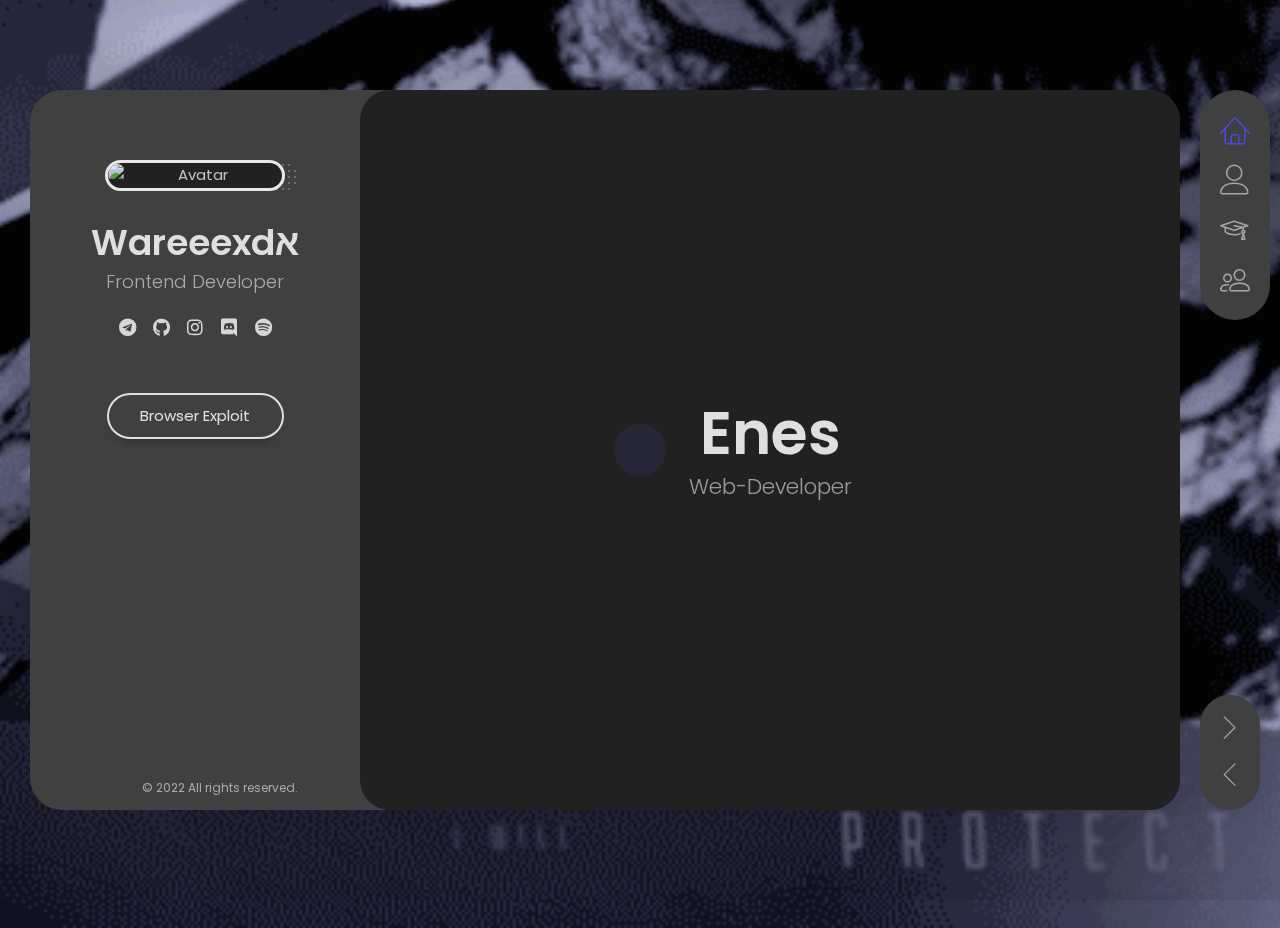
==== commit 820acf95: "Update index.html" ====
--- a/index.html
+++ b/index.html
@@ -24,7 +24,7 @@
 
     <meta property="og:title" content="Ware🌌">
     <meta property="og:type" content="website">
-    <meta property="og:image" content="../cdn.discordapp.com/attachments/908013654010626088/1020387915781636096/QxPf.gif">
+    <meta property="og:image" content="https://cdn.discordapp.com/attachments/903532092577689630/1027660934199644290/spotifyavatar.jpg">
     <meta property="og:description" content="I’m a Frontend Developer self-taught from the Turkey. I take into consideration the user experience while writing reusable and efficient code. I passionately combine good design, technology, and innovation in all my projects, which I like to accompany from the first idea to release. I like to spend time designing and creating projects to solve important problems.">
     <meta property="og:url" content="index.html">
     <meta name="theme-color" content="#593695">
@@ -571,4 +571,4 @@
 
 
 </body>
-</html>+</html>
